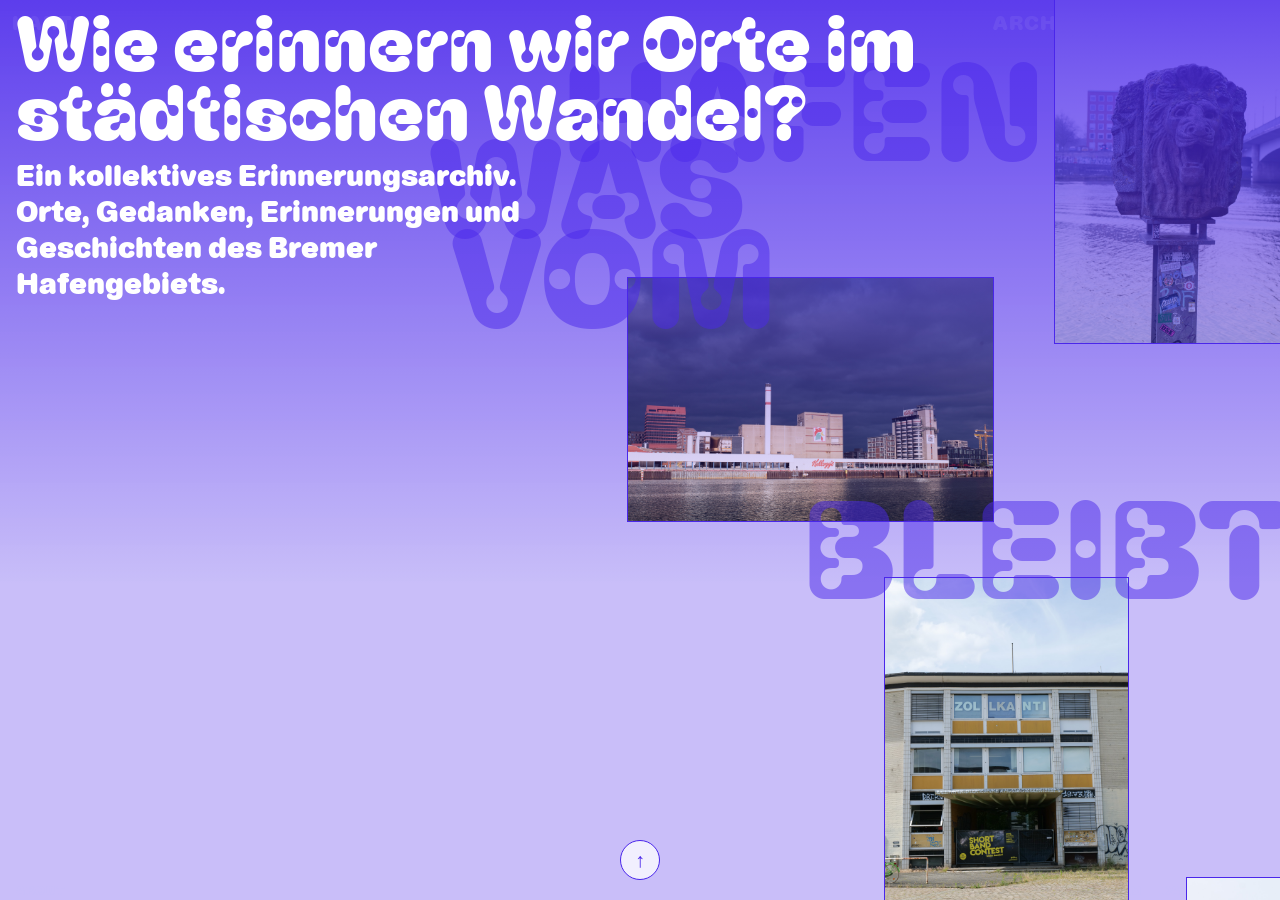
==== index.html @ 900c4ec3 "Update index.html" ====
<!DOCTYPE html>
<html lang="de">
<head>
  <meta charset="utf-8" />
  <meta name="viewport" content="width=device-width, initial-scale=1.0" />
  <meta name="theme-color" content="#4A27EA" />
  <title>Was vom Hafen bleibt Bremene</title>

  <link rel="stylesheet" href="https://unpkg.com/leaflet@1.9.4/dist/leaflet.css"/>
  <link rel="stylesheet" href="style.css?v=35">
  <style>
    body { background: #4A27EA; } /* blauer Hintergrund damit Header-Verlauf nicht grau wirkt */
    #map {
      position: fixed !important;
      top: 0 !important;
      left: 0 !important;
      right: 0 !important;
      bottom: 0 !important;
      height: 100vh !important;
      z-index: 1;
    }
  </style>
</head>
<body>

<header>
  <nav>
    <a href="#">Karte</a>
    <a href="archiv.html">Archiv</a>
    <a href="kaffeekranz.html">Kaffeekranz</a>
  </nav>
</header>

<!-- Buttons oben rechts -->
<div id="karten-buttons">
  <button id="zoom-in-btn" title="Reinzoomen"><svg class="btn-icon" width="20" height="20" viewBox="0 0 20 20" fill="none" stroke="currentColor" xmlns="http://www.w3.org/2000/svg"><line x1="10" y1="4" x2="10" y2="16"/><line x1="4" y1="10" x2="16" y2="10"/></svg></button>
  <button id="zoom-out-btn" title="Rauszoomen"><svg class="btn-icon" width="20" height="20" viewBox="0 0 20 20" fill="none" stroke="currentColor" xmlns="http://www.w3.org/2000/svg"><line x1="4" y1="10" x2="16" y2="10"/></svg></button>
  <button id="fahrrad-btn" title="Fahrradroute ein/ausblenden">
    <svg width="26" height="18" viewBox="0 0 26 18" fill="none" xmlns="http://www.w3.org/2000/svg">
  <!-- Räder -->
  <circle cx="5" cy="13" r="4" stroke="currentColor" stroke-width="2"/>
  <circle cx="21" cy="13" r="4" stroke="currentColor" stroke-width="2"/>
  <!-- Rahmen (Hinterachse → Tretlager → Steuerrohr → Sattel → Tretlager) -->
  <path d="M5 13 L11.5 13 L16 6 L9 6 L11.5 13" stroke="currentColor" stroke-width="2" stroke-linejoin="round" stroke-linecap="round" fill="none"/>
  <!-- Sattelstrebe -->
  <line x1="9" y1="6" x2="5" y2="13" stroke="currentColor" stroke-width="2" stroke-linecap="round"/>
  <!-- Gabel -->
  <line x1="16" y1="6" x2="21" y2="13" stroke="currentColor" stroke-width="2" stroke-linecap="round"/>
  <!-- Sattel -->
  <line x1="7.3" y1="6" x2="10.3" y2="6" stroke="currentColor" stroke-width="2" stroke-linecap="round"/>
  <!-- Lenker -->
  <path d="M14.5 5.5 L17.5 5.5 L17 7" stroke="currentColor" stroke-width="2" stroke-linejoin="round" stroke-linecap="round" fill="none"/>
</svg>
  </button>
  <a id="route-download-btn" href="KOMOOT-LINK-HIER" target="_blank" title="Route herunterladen">
    <svg width="16" height="18" viewBox="0 0 16 18" fill="none" xmlns="http://www.w3.org/2000/svg">
      <line x1="8" y1="1" x2="8" y2="12" stroke="currentColor" stroke-width="1.2" stroke-linecap="square"/>
      <polyline points="4,8 8,13 12,8" stroke="currentColor" stroke-width="1.2" stroke-linejoin="square" fill="none"/>
      <line x1="1" y1="17" x2="15" y2="17" stroke="currentColor" stroke-width="1.2" stroke-linecap="square"/>
    </svg>
  </a>
</div>

<div id="map"></div>

<div id="info-panel">
  <div id="info-panel-inner">
    <div class="overlay-btn-group">
      <button id="info-close"><svg class="btn-icon" width="20" height="20" viewBox="0 0 20 20" fill="none" stroke="currentColor" xmlns="http://www.w3.org/2000/svg"><line x1="5" y1="5" x2="15" y2="15"/><line x1="15" y1="5" x2="5" y2="15"/></svg></button>
      <button id="info-foto-vollbild"><svg class="btn-icon" width="20" height="20" viewBox="0 0 20 20" fill="none" stroke="currentColor" xmlns="http://www.w3.org/2000/svg"><line x1="5" y1="15" x2="15" y2="5"/><polyline points="10,5 15,5 15,10"/><polyline points="10,15 5,15 5,10"/></svg></button>
      <button id="kommentar-foto-toggle" title="Kommentare ein/ausblenden">
        <svg width="16" height="15" viewBox="0 0 16 15" fill="none" xmlns="http://www.w3.org/2000/svg">
          <path d="M1 1h14v10H9l-3 3v-3H1V1Z" stroke="currentColor" stroke-width="1.2" stroke-linejoin="round"/>
        </svg>
      </button>
    </div>

    <!-- 1. FOTO -->
    <div id="info-foto-bereich">
      <div id="info-foto-wrapper">
        <img id="info-foto-img" src="" alt="" />
        <div id="info-foto-controls">
          <button id="info-foto-prev"><svg class="btn-icon" width="20" height="20" viewBox="0 0 20 20" fill="none" stroke="currentColor" xmlns="http://www.w3.org/2000/svg"><polyline points="12,4 7,10 12,16"/></svg></button>
          <button id="info-foto-next"><svg class="btn-icon" width="20" height="20" viewBox="0 0 20 20" fill="none" stroke="currentColor" xmlns="http://www.w3.org/2000/svg"><polyline points="8,4 13,10 8,16"/></svg></button>
        </div>
      </div>
      <div id="kommentar-notizzettel"></div>
    </div>

    <!-- ÜBERSCHRIFT sticky – klebt unter dem Header beim Runterscrollen -->
    <div id="info-name"></div>

    <!-- 2. KASTEN + TEXT -->
    <div id="info-scroll">
      <div id="info-kasten">
        <div id="info-kasten-links">
          <span id="info-koordinaten"></span>
          <span id="info-adresse"></span>
        </div>
        <div id="info-kasten-rechts">
          <span id="info-fakten"></span>
        </div>
      </div>
      <p id="info-beschreibung"></p>
      <p id="info-quellen"></p>
      <div id="info-scroll-spacer"></div>
    </div>

  </div>

  <!-- Untere Leisten: liegen ÜBER dem Scrollbereich, nicht darin -->
  <div id="info-leisten">

    <!-- Kommentar-Formular -->
    <div id="kommentar-formular">
      <textarea id="kommentar-text" placeholder="Platz für deine Gedanken und Geschichten…" maxlength="300"></textarea>
      <div id="kommentar-formular-footer">
        <input id="kommentar-name" type="text" placeholder="Name (optional)" maxlength="40" />
        <span id="kommentar-anzahl"></span>
        <button id="kommentar-senden">Senden</button>
      </div>
    </div>

    <!-- Kommentar-Trigger -->
    <div id="kommentar-trigger">Kommentar schreiben</div>

    <!-- Stations-Leiste -->
    <div id="stations-nav">
      <button id="info-prev" type="button" aria-label="Vorherige Station"><svg width="28" height="28" viewBox="0 0 20 20" fill="none" stroke="currentColor" xmlns="http://www.w3.org/2000/svg"><polyline points="12,4 7,10 12,16"/></svg></button>
      <button id="info-next" type="button" aria-label="Nächste Station"><svg width="28" height="28" viewBox="0 0 20 20" fill="none" stroke="currentColor" xmlns="http://www.w3.org/2000/svg"><polyline points="8,4 13,10 8,16"/></svg></button>
    </div>

  </div>
</div>

<div id="info-vollbild-overlay">
  <button id="info-vollbild-close"><svg class="btn-icon" width="20" height="20" viewBox="0 0 20 20" fill="none" stroke="currentColor" xmlns="http://www.w3.org/2000/svg"><line x1="5" y1="5" x2="15" y2="15"/><line x1="15" y1="5" x2="5" y2="15"/></svg></button>
  <button id="info-vollbild-prev"><svg class="btn-icon" width="20" height="20" viewBox="0 0 20 20" fill="none" stroke="currentColor" xmlns="http://www.w3.org/2000/svg"><polyline points="12,4 7,10 12,16"/></svg></button>
  <img id="info-vollbild-img" src="" alt="" />
  <button id="info-vollbild-next"><svg class="btn-icon" width="20" height="20" viewBox="0 0 20 20" fill="none" stroke="currentColor" xmlns="http://www.w3.org/2000/svg"><polyline points="8,4 13,10 8,16"/></svg></button>
</div>

<div id="map-themen-bar"></div>

<footer>
  <div class="footer-content">
    <a href="about.html" class="footer-link">About</a>
    <a href="impressum.html" class="footer-link">Impressum</a>
    <a href="datenschutz.html" class="footer-link">Datenschutz</a>
  </div>
</footer>

<script src="https://unpkg.com/leaflet@1.9.4/dist/leaflet.js"></script>
<script src="stations.js"></script>
<script src="texte.js"></script>
<script src="script.js"></script>
<!-- ── INTRO OVERLAY ── -->
<style>
  #intro {
    position: fixed;
    inset: 0;
    z-index: 5000;
    display: flex;
    flex-direction: column;
    align-items: center;
    justify-content: flex-end;
    transform: translateY(0);
    will-change: transform;
    background: transparent;
    pointer-events: all;
  }

  #intro.gone { display: none; }

  #intro-schleier {
    position: absolute;
    inset: 0;
    background: rgba(255,255,255,0.7);  /* weißer Schleier über den Fotos */
    z-index: 1;
  }

  #intro-hintergrund {
    position: absolute;
    inset: 0;
    z-index: 4;
    pointer-events: none;
    overflow: hidden;
  }

  .wort-block {
    position: absolute;
    font-family: 'ABC Camera Rounded Unlicensed Trial Black', Helvetica, Arial, sans-serif;
    font-size: clamp(80px, 13vw, 140px);  
    font-weight: normal;
    line-height: 0.9;
    color: rgba(74, 39, 234, 0.5);  /* halbtransparent wie Standby → tritt in den Hintergrund */
    white-space: nowrap;
    text-transform: uppercase;
  }

  #intro-river {
    position: absolute;
    inset: 0;
    overflow: hidden;
    z-index: 2;
  }

  .intro-container {
    position: absolute;
    border: 1px solid #4A27EA;
    background: #e8e8e8;
    overflow: hidden;
  }

  .intro-container img {
    width: 100%;
    height: 100%;
    object-fit: cover;
    display: block;
    opacity: 1;
  }

  #intro-pull-area {
    position: relative;
    z-index: 4;
    width: 100%;
    display: flex;
    flex-direction: column;
    align-items: center;
    padding: 12px 0 20px;   /* unterer Wert = Abstand Pfeil → Button darunter */
    cursor: grab;
    user-select: none;
    touch-action: none;
  }

  #intro-pull-area:active { cursor: grabbing; }

  #intro-pull-arrow {
    width: 40px;
    height: 40px;
    border: 1px solid #4A27EA;
    border-radius: 999px !important;
    background: rgba(255,255,255,0.75);
    display: flex;
    align-items: center;
    justify-content: center;
    font-size: 20px;
    color: #4A27EA;
    animation: intro-bounce 2s ease-in-out infinite;
  }

  @keyframes intro-bounce {
    0%, 100% { transform: translateY(0); }
    50%       { transform: translateY(-6px); }
  }

  #intro-gyro-btn {
    display: none;
    z-index: 5;
    margin: 0 0 calc(24px + env(safe-area-inset-bottom));  /* Abstand zum unteren Bildschirmrand */
    padding: 8px 18px;
    border: 1px solid #4A27EA;
    border-radius: 999px !important;   /* Pill wie die Themen-Chips, überschreibt globale border-radius:0 */
    background: rgba(255,255,255,0.75);  /* opaker statt blur – friert nie ein */
    color: #4A27EA;
    font-family: 'ABC Camera Rounded Plain Bold Trial', Helvetica, Arial, sans-serif;
    font-size: 18px;
    line-height: 1;
    text-transform: uppercase;
    white-space: nowrap;
    cursor: pointer;
    -webkit-tap-highlight-color: transparent;
  }

  #intro-gyro-btn:active {
    background: #4A27EA;
    color: white;
  }

  /* ── Intro-Beschreibungstext oben links ── */
  /* Frage: volle Bildschirmbreite */
  /* Gemeinsamer Container: Frage + Beschreibung übereinander,
     Beschreibung sitzt automatisch unter der Frage */
  #intro-text-block {
    position: absolute;
    top: 0;
    left: 0;
    right: 0;
    padding: 10px 16px 0;
    z-index: 6;
    pointer-events: none;
    display: flex;
    flex-direction: column;
    align-items: flex-start;
  }
  /* Frage: volle Breite */
  #intro-frage-wrap {
    width: 100%;
  }
  /* Beschreibung: schmal, direkt unter der Frage */
  #intro-text {
    width: clamp(200px, 65vw, 540px);
    padding-top: 6px;
  }


  /* Weißer Verlauf oben: sichert Lesbarkeit der Schrift */
  #intro-verlauf {
    position: absolute;
    top: 0;
    left: 0;
    right: 0;
    height: 100%;
    background: linear-gradient(to bottom,
      rgba(74,39,234,0.85) 0%,
      rgba(74,39,234,0.4) 35%,
      rgba(255,255,255,0) 65%,
      rgba(255,255,255,0) 100%);
    z-index: 5;              /* über Fotos (3) und Wörtern (4), unter Text (6) */
    pointer-events: none;
  }

  /* Frage: groß wie Interview-Intro */
  #intro-frage {
    font-family: 'ABC Camera Rounded Unlicensed Trial Black', Helvetica, Arial, sans-serif;
    font-size: clamp(35px, 6vw, 80px);
    line-height: 0.9;
    color: #fff;
    margin: 0 0 4px;
  }
  /* Beschreibung: kleine Camera Bold, direkt unter der Frage */
  #intro-beschreibung {
    font-family: 'ABC Camera Rounded Plain black Trial', Helvetica, Arial, sans-serif;
    font-size: clamp(17px, 4vw, 30px);
    line-height: 1.2;
    color: #fff;
    margin: 0;
  }
</style>

<div id="intro">
  <div id="intro-schleier"></div>
  <div id="intro-verlauf"></div>
  <div id="intro-hintergrund"></div>
  <div id="intro-river"></div>

  <!-- Blur-Ebene hinter dem Text – läuft nach außen auf 0 aus -->
  <div id="intro-blur"></div>

  <!-- Beschreibungstext – immer im Vordergrund, linksbündig -->
  <div id="intro-text-block">
    <div id="intro-frage-wrap">
      <p id="intro-frage">Wie erinnern wir Orte im städtischen Wandel?</p>
    </div>
    <div id="intro-text">
      <p id="intro-beschreibung">Ein kollektives Erinnerungs&shy;archiv. Orte, Gedanken, Erinnerungen und Geschichten des Bremer Hafengebiets.</p>
    </div>
  </div>

  <div id="intro-pull-area">
    <div id="intro-pull-arrow">↑</div>
  </div>
  <button id="intro-gyro-btn">Bewegung erlauben</button>
</div>

<script>
(function() {
  const intro     = document.getElementById('intro');
  const hgEl      = document.getElementById('intro-hintergrund');
  const riverEl   = document.getElementById('intro-river');
  const pullArea  = document.getElementById('intro-pull-area');
  const pullArrow = document.getElementById('intro-pull-arrow');
  const gyroBtn   = document.getElementById('intro-gyro-btn');

  const W = window.innerWidth;
  const H = window.innerHeight;

  // ── HINTERGRUND-TEXT ──
  const woerter = ['WAS', 'VOM', 'HAFEN', 'BLEIBT'];
  const slots = woerter.map(() => ({ x: Math.random() * W * 0.7, y: Math.random() * H * 0.7 + H * 0.05 }));
  slots.sort((a, b) => a.x - b.x);

  const wortData = [];
  slots.forEach((slot, i) => {
    const el = document.createElement('div');
    el.className = 'wort-block';
    el.textContent = woerter[i];
    el.style.zIndex = 4; // immer über den Fotos
    hgEl.appendChild(el);

    wortData.push({
      el,
      x: slot.x,
      y: slot.y,
      speed: 0.15 + Math.random() * 0.2,
      dAmp: 6 + Math.random() * 10,
      dFreq: 0.0005 + Math.random() * 0.0004,
      dOff: Math.random() * Math.PI * 2
    });
  });

  // ── FLOATING CONTAINERS ──
  const fotos = (typeof stations !== 'undefined')
    ? stations.filter(s => s.foto).map(s => s.foto) : [];
  const anzahl = Math.max(6, fotos.length);
  // Basis-"Fläche" = SIZE². Fensterabhängig, aber mit Min/Max in px (clamp),
  // damit die Fotos auf Handy und Laptop gleichermaßen stimmig wirken.
  const INTRO_PREF_VW = 27;   // bevorzugte Größe als Fensteranteil (vw)
  const INTRO_MIN_PX  = 150;  // niemals kleiner (schmale Handys)
  const INTRO_MAX_PX  = 300;  // niemals größer (breite Laptops)
  const SIZE = Math.max(INTRO_MIN_PX, Math.min(INTRO_MAX_PX, W * INTRO_PREF_VW / 100));
  const containerData = [];

  // Gleichmäßige Verteilung: Fotos lückenlos von unten nach oben.
  // Gesamtstrecke = anzahl × SIZE, verteilt über H + Puffer damit kein Leerraum entsteht.
  const STROM_H = anzahl * SIZE;   // Gesamthöhe des Fotostroms

  for (let i = 0; i < anzahl; i++) {
    const fotoSrc = fotos[i % Math.max(fotos.length, 1)];
    const startX  = W * 0.38 + Math.random() * (W * 0.55);  // Fotos nach rechts – Text links frei
    const startY  = (i / anzahl) * STROM_H;   // gleichmäßig verteilt, kein Zufallsversatz
    const speed   = 0.4;   // alle gleich schnell → kein Auseinanderdriften
    const dAmp    = 8 + Math.random() * 14;
    const dFreq   = 0.0008 + Math.random() * 0.0006;
    const dOff    = Math.random() * Math.PI * 2;

    const el = document.createElement('div');
    el.className = 'intro-container';
    el.style.zIndex = 3;
    el.style.left   = startX + 'px';
    el.style.top    = startY + 'px';
    el.style.width  = SIZE + 'px';
    el.style.height = SIZE + 'px';

    if (fotoSrc) {
      const img = document.createElement('img');
      img.src = fotoSrc;
      img.addEventListener('load', () => {
        const ratio = img.naturalHeight / img.naturalWidth;
        const sqrtR = Math.sqrt(ratio);
        const cw = Math.round(SIZE / sqrtR);
        const ch = Math.round(SIZE * sqrtR);
        el.style.width  = cw + 'px';
        el.style.height = ch + 'px';
        const d = containerData.find(c => c.el === el);
        if (d) { d.cw = cw; d.ch = ch; }
      });
      el.appendChild(img);
    }

    riverEl.appendChild(el);
    containerData.push({ el, x: startX, y: startY, speed, dAmp, dFreq, dOff, cw: SIZE, ch: SIZE });
  }

  // ── SENSOR ──
  let tiltZiel = 0;   // roher Zielwert (-1..1) von Maus oder Sensor
  let tiltX    = 0;   // geglätteter Wert, der die Bewegung steuert
  // Maus-Parallax nur auf echten Zeigegeräten – auf Touch-Geräten erzeugt
  // ein synthetisches mousemove beim Tippen sonst einen falschen Anfangsruck.
  if (!(('ontouchstart' in window) || navigator.maxTouchPoints > 0)) {
    document.addEventListener('mousemove', e => { tiltZiel = (e.clientX / W - 0.5) * 2; });
  }

  // Ausschlag der Neigung – skaliert mit der Bildschirmbreite, damit es auf
  // dem Handy spürbar ist. Container bewegen sich stärker als die Wörter (Parallax).
  const TILT_CONTAINER = Math.max(80, W * 0.28);
  const TILT_WORT      = Math.max(45, W * 0.15);

  let gyroAktiv = false;
  function aktiviereGyro() {
    if (gyroAktiv) return;
    gyroAktiv = true;

    let motionOk = false;

    // Hauptquelle: devicemotion feuert kontinuierlich (zuverlässig auf iOS).
    // accelerationIncludingGravity.x ≈ -9.8..9.8 → Neigung links/rechts.
    // Voller Ausschlag bei ~5 (entspricht ca. 30° Kippen).
    window.addEventListener('devicemotion', e => {
      const g = e.accelerationIncludingGravity;
      if (!g || g.x == null) return;
      motionOk = true;
      tiltZiel = Math.max(-1, Math.min(1, g.x / 5));    // Bewegung folgt der Kipprichtung
    });

    // Fallback: deviceorientation (gamma). Nur aktiv, solange devicemotion
    // noch keine Daten liefert.
    window.addEventListener('deviceorientation', e => {
      if (motionOk || e.gamma == null) return;
      tiltZiel = Math.max(-1, Math.min(1, -e.gamma / 25));
    });
  }

  // Feature-Detection statt UA-String: iPadOS 13+ meldet sich als "Macintosh",
  // maxTouchPoints fängt das ab.
  const isTouch = ('ontouchstart' in window) || navigator.maxTouchPoints > 0;
  const brauchtFreigabe = typeof DeviceOrientationEvent !== 'undefined'
    && typeof DeviceOrientationEvent.requestPermission === 'function';

  if (brauchtFreigabe || isTouch) {
    gyroBtn.style.display = 'block';
  } else {
    // Desktop: Maus steuert die Neigung bereits.
    aktiviereGyro();
  }

  let freigabeAngefragt = false;
  function gyroFreigeben(ev) {
    if (ev) ev.stopPropagation();          // verhindert, dass der Tap das Intro wegzieht
    if (freigabeAngefragt) return;
    freigabeAngefragt = true;
    if (brauchtFreigabe) {
      DeviceOrientationEvent.requestPermission()
        .then(s => { if (s === 'granted') aktiviereGyro(); })
        .catch(() => {});
    } else {
      aktiviereGyro();
    }
    gyroBtn.style.display = 'none';
  }
  gyroBtn.addEventListener('touchstart', ev => ev.stopPropagation(), { passive: true });
  gyroBtn.addEventListener('click', gyroFreigeben);

  // ── ANIMATION ──
  let introGone = false;
  let lastTime  = null;

  function animate(ts) {
    if (!lastTime) lastTime = ts;
    const dt = Math.min(ts - lastTime, 50);
    lastTime = ts;

    // Sensorwert weich nachziehen → flüssige, nicht zappelige Bewegung
    tiltX += (tiltZiel - tiltX) * 0.10;

    containerData.forEach(c => {
      c.y -= c.speed * (dt / 16);
      if (c.y + c.ch < -20) { c.y = H + c.ch; c.x = W * 0.38 + Math.random() * (W * 0.55); } // direkt unten wieder einreihen
      const wave   = Math.sin(ts * c.dFreq + c.dOff) * c.dAmp;
      const sensor = tiltX * TILT_CONTAINER;
      c.el.style.left = (c.x + wave + sensor) + 'px';
      c.el.style.top  = c.y + 'px';
    });

    wortData.forEach(w => {
      w.y -= w.speed * (dt / 16);
      if (w.y < -120) { w.y = H + Math.random() * 60; w.x = Math.random() * W * 0.7; }
      const wave   = Math.sin(ts * w.dFreq + w.dOff) * w.dAmp;
      const sensor = tiltX * TILT_WORT;
      w.el.style.left = (w.x + wave + sensor) + 'px';
      w.el.style.top  = w.y + 'px';
    });

    if (!introGone) requestAnimationFrame(animate);
  }
  requestAnimationFrame(animate);

  // ── PULL ──
  let dragging = false, startY_ = 0, currentDy = 0;
  const THRESHOLD = 80;

  function getY(e) { return e.touches ? e.touches[0].clientY : e.clientY; }

  function onStart(e) {
    if (introGone) return;
    dragging = true; startY_ = getY(e);
    intro.style.transition = 'none';
    pullArrow.style.animation = 'none';
  }

  function onMove(e) {
    if (!dragging) return;
    currentDy = Math.max(0, startY_ - getY(e));
    intro.style.transform = `translateY(-${Math.min(currentDy, H) * 0.6}px)`;
  }

  function onEnd() {
    if (!dragging) return;
    dragging = false;
    if (currentDy > THRESHOLD) { dismiss(); }
    else {
      intro.style.transition = 'transform 0.4s cubic-bezier(0.34,1.56,0.64,1)';
      intro.style.transform = 'translateY(0)';
      pullArrow.style.animation = 'intro-bounce 2s ease-in-out infinite';
    }
    currentDy = 0;
  }

  function dismiss() {
    introGone = true;
    intro.style.transition = 'transform 0.7s cubic-bezier(0.77,0,0.18,1)';
    intro.style.transform = 'translateY(-100%)';
    gyroBtn.style.display = 'none';
    setTimeout(() => intro.classList.add('gone'), 750);
  }

  pullArea.addEventListener('mousedown', onStart);
  document.addEventListener('mousemove', onMove);
  document.addEventListener('mouseup', onEnd);
  intro.addEventListener('touchstart', onStart, { passive: true });
  document.addEventListener('touchmove', onMove, { passive: true });
  document.addEventListener('touchend', onEnd);
  pullArrow.addEventListener('click', dismiss);
  intro.addEventListener('click', () => { if (!dragging) dismiss(); });
})();
</script>
</body>
</html>
---- style.css ----
* {
  border-radius: 0 !important;
  box-sizing: border-box;
  margin: 0;
  padding: 0;
}



/* Überschriften-Schrift. Lege deine Trial-Datei unter fonts/ ab und passe
   Dateiname + format() unten an (z. B. .woff2, .otf -> 'opentype', .ttf -> 'truetype'). */
@font-face {
  font-family: 'ABC Camera Rounded Unlicensed Trial Black';
  src: url('fonts/ABCCameraRounded-Black-Trial.woff') format('woff');
  font-weight: normal;
  font-style: normal;
  font-display: swap;
}

/* Header + Footer – Plain Black. */
@font-face {
  font-family: 'ABC Camera Rounded Plain Black Trial';
  src: url('fonts/ABCCameraRoundedPlain-Black-Trial.woff') format('woff');
  font-weight: normal;
  font-style: normal;
  font-display: swap;
}

/* Kategorie-Buttons – Plain Bold. */
@font-face {
  font-family: 'ABC Camera Rounded Plain Bold Trial';
  src: url('fonts/ABCCameraRoundedPlain-Bold-Trial.woff') format('woff');
  font-weight: normal;
  font-style: normal;
  font-display: swap;
}



@font-face {
  font-family: 'Young Serif';
  src: url('fonts/YoungSerif-Regular.ttf') format('truetype');
  font-weight: normal;
  font-style: normal;
  font-display: swap;
}

@font-face {
  font-family: 'Libre Baskerville';
  src: url('fonts/LibreBaskerville-Regular.ttf') format('truetype');
  font-weight: 400;
  font-style: normal;
  font-display: swap;
}
@font-face {
  font-family: 'Libre Baskerville';
  src: url('fonts/LibreBaskerville-Bold.ttf') format('truetype');
  font-weight: 700;
  font-style: normal;
  font-display: swap;
}

/* === Icon-System: eine Variable steuert die Strichstärke ALLER Icons === */
:root { --icon-stroke: 2; }

.btn-icon {
  display: block;
  width: 20px;
  height: 20px;
  fill: none;
  stroke: currentColor;
  stroke-width: var(--icon-stroke);
  stroke-linecap: round;
  stroke-linejoin: round;
}

/* Typografie-System
   Romense 72pt = 96px  → Header
   Romense 50pt = 67px  → Footer, Buttons
   Heming  62pt = 83px  → Überschriften
   Heming  52pt = 69px  → Fließtext
   Heming  52pt bold    → Markierungen
   Heming  32pt = 43px  → Fußnoten / Fakten
*/

body {
  margin: 0;
  font-family: 'ABC Gramercy', Helvetica, Arial, sans-serif;
  font-size: 16px; /* Heming 52pt → 16px */
}



/* HEADER */
header {
  position: fixed;
  top: 0;
  width: 100%;
  background: linear-gradient(to bottom,
    rgba(74,39,234,1) 0%,
    rgba(74,39,234,0.7) 60%,
    rgba(74,39,234,0) 100%);
  z-index: 2500;
  font-family: 'ABC Camera Rounded Plain Black Trial', Helvetica, Arial, sans-serif;
  font-size: clamp(18px, 5vw, 25px);   /* skaliert mit dem Bildschirm */
}

nav {
  display: flex;
  align-items: center;
  padding: 12px clamp(8px, 3vw, 12px) 20px; /* unten mehr Platz für den Verlauf */
  width: 100%;
  box-sizing: border-box;
}

nav a {
  text-decoration: none;
  color: #fff;
  font-family: 'ABC Camera Rounded Plain Black Trial', Helvetica, Arial, sans-serif;
  font-size: clamp(18px, 5vw, 21px);  /* statt fix 21px */
  text-transform: uppercase;
  letter-spacing: 0.05em;
  line-height: 1;
  white-space: nowrap;
}

nav a:first-child {
  margin-right: auto;
}

nav a:not(:first-child) {
  margin-left: clamp(8px, 3vw, 24px);   /* statt fix 24px */
}
/* MAP */
#map {
  position: absolute;
  top: 0;
  left: 0;
  right: 0;
  bottom: 0;
  height: calc(100vh - 40px - 48px);
  -webkit-user-select: none;
  user-select: none;
}



/* SIDEBAR / INFOFENSTER */
#sidebar,
#archiv-sidebar {
  position: fixed;
  left: 0;
  right: 0;
  height: 48px;
  background: rgba(255, 255, 255, 0.18);
  backdrop-filter: blur(12px);
  -webkit-backdrop-filter: blur(12px);
  border: 1px solid rgba(0, 0, 0, 0.22);
  box-shadow: 0 4px 18px rgba(0, 0, 0, 0.08);
  overflow: hidden;
  z-index: 999;
}

#sidebar {
  bottom: 96px;
}

#archiv-sidebar {
  bottom: 96px;
}

/* HANDLE */
#resize-handle,
#archiv-handle {
  display: flex;
  align-items: center;
  justify-content: space-between;
  padding: 0 16px;
  height: 48px;
  cursor: ns-resize;
  user-select: none;
  touch-action: none;
  border-bottom: 1px solid rgba(0, 0, 0, 0.18);
  background: transparent;
}

#resize-handle span,
#archiv-handle span {
  font-weight: 600;
  font-size: 14px;
  background: transparent;
  color: #4A27EA;
  padding: 0;
  border: none;
}

#toggle-icon,
#archiv-toggle {
  font-size: 18px;
  line-height: 1;
  background: transparent;
  color: #4A27EA;
  padding: 0;
  border: none;
}

/* SIDEBAR INHALT */
#sidebar-inner,
#archiv-sidebar-inner {
  padding: 15px 20px;
  overflow-y: auto;
  height: calc(100% - 48px);
  background: transparent;
}

/* CARDS */
.card {
  padding: 12px;
  margin-bottom: 10px;
  border: 1px solid rgba(0, 0, 0, 0.22);
  background: rgba(255, 255, 255, 0.12);
  backdrop-filter: blur(8px);
  -webkit-backdrop-filter: blur(8px);
}

.card h3 {
  margin: 0 0 8px 0;
  display: block;
  color: #4A27EA;
}

.card p {
  margin: 6px 0 0 0;
  display: block;
  color: #4A27EA;
}

.close {
  float: right;
  cursor: pointer;
  color: #4A27EA;
  padding: 0;
  border: none;
  background: transparent;
}

/* FOOTER */
footer {
  position: fixed;
  bottom: 0;
  width: 100%;
  height: 20px;
  background: transparent;
  display: flex;
  align-items: center;
  padding: 0 16px;
  z-index: 1001;
}

.footer-content {
  display: flex;
  align-items: center;
  width: 100%;
}

.footer-link {
  color: #4A27EA;
  text-decoration: none;
  font-family: 'ABC Camera Rounded Plain Black Trial', Helvetica, Arial, sans-serif;
  font-size: 13px;
  text-transform: uppercase;
  letter-spacing: 0.05em;
  white-space: nowrap;
}

.footer-link:first-child {
  margin-right: auto;
}

.footer-link:not(:first-child) {
  margin-left: 20px;
}

.footer-link:hover { text-decoration: underline; }

/* THEMENLEISTEN */
#themen-bar,
#map-themen-bar {
  position: fixed;
  left: 0;
  right: 0;
  bottom: 10px;
  min-height: 56px;
  background: transparent;
  border-top: none;
  border-bottom: none;
  padding: 8px 12px;
  z-index: 1000;
  display: flex;
  flex-wrap: nowrap;          /* Chips bleiben in einer Reihe und laufen über */
  gap: 8px;
  overflow-x: auto;
  overflow-y: hidden;
  align-items: center;
  -webkit-overflow-scrolling: touch;
  touch-action: pan-x;        /* Wischen wird als horizontales Scrollen erkannt (Handy) */
  overscroll-behavior-x: contain;
}

#themen-bar::-webkit-scrollbar,
#map-themen-bar::-webkit-scrollbar {
  height: 5px;
}

.themen-chip {
  flex: 0 0 auto;
  padding: 6px 14px;
  border: 1px solid #4A27EA;
  border-radius: 999px !important;
  background: #4b27ea34;
  color: #4A27EA;
  font-family: 'ABC Camera Rounded Plain Bold Trial', Helvetica, Arial, sans-serif;
  font-size: clamp(18px, 5vw, 21px);  /* gleich wie Header-Nav, skaliert mit dem Bildschirm */
  line-height: 1;
  cursor: pointer;
 -webkit-backdrop-filter: blur(5px);
  white-space: nowrap;
  text-transform: uppercase;
  touch-action: pan-x; /* Wischen auf einem Chip scrollt die Leiste, statt die Seite vertikal */
}


.themen-chip.active {
  background: #4A27EA;
  color: white;
}

/* Chips wackeln beim Hover + wenn ausgewählt – wie die Überschrift */
.themen-chip:hover,
.themen-chip.active {
  animation: drift-bottom 6s ease-in-out infinite;
}

/* versetzter Takt, damit nicht alle synchron wackeln */
.themen-chip:nth-child(4n)   { animation-delay: -0.5s; }
.themen-chip:nth-child(4n+1) { animation-delay: -2.3s; }
.themen-chip:nth-child(4n+2) { animation-delay: -3.7s; }
.themen-chip:nth-child(4n+3) { animation-delay: -5.1s; }
/* Leaflet kantig */
.leaflet-popup-content-wrapper,
.leaflet-popup-tip {
  border-radius: 0 !important;
}

/* Routing-Anweisungen ausblenden */
.leaflet-routing-container {
  display: none !important;
}

/* Keine Outline/Shadow bei Markern */
.leaflet-marker-icon,
.leaflet-marker-shadow {
  border: none !important;
  outline: none !important;
  box-shadow: none !important;
  background: none !important;
}

/* FOTO-PIN-MARKER (Linie zur Koordinate, Foto frei versetzt) */
/* Das große Marker-Feld selbst fängt KEINE Klicks ab – nur Foto & Linie sind
   klickbar. Sonst würde das (riesige) Begrenzungsfeld die ganze Karte überdecken. */
.foto-pin-marker {
  pointer-events: none !important;
}

/* FOTOS-Toggle: Fotos + Linien ausblenden, nur Punkte bleiben */
.marker-nur-punkte .foto-pin-img,
.marker-nur-punkte .foto-pin-fallback,
.marker-nur-punkte .foto-pin-linie {
  opacity: 0 !important;
  transition: opacity 0.3s ease;
  pointer-events: none !important;
}
.marker-nur-punkte .foto-pin-punkt {
  pointer-events: auto !important;
  cursor: pointer;
  z-index: 9999 !important;
}
.marker-nur-punkte .foto-pin-marker,
.marker-nur-punkte .foto-pin-wrapper {
  pointer-events: none !important;
}

.foto-pin-wrapper {
  position: relative;
  pointer-events: none; /* leerer Bereich klickt zur Karte durch */
  transform-origin: 50% 100%;      /* skaliert um den Koordinatenpunkt (unten-mittig) */
  transition: transform 0.25s ease; /* weiches Mitwachsen statt Sprung */
  will-change: transform;
}

.foto-pin-img {
  position: absolute;
  top: 0;
  object-fit: cover;
  display: block;
  border: 2px solid #4A27EA;
  pointer-events: auto;
  cursor: pointer;
  transition: opacity 0.3s ease;
}

.foto-pin-fallback {
  position: absolute;
  top: 0;
  background: #ccc;
  border: 2px solid #4A27EA;
  display: flex;
  align-items: center;
  justify-content: center;
  pointer-events: auto;
  cursor: pointer;
  transition: opacity 0.3s ease;
}

.foto-pin-fallback span {
  font-size: 8px;
  text-align: center;
  padding: 4px;
  color: #555;
}

.foto-pin-linie {
  position: absolute;
  background: #4A27EA;
  pointer-events: auto;
  transform-origin: bottom center;
  transition: opacity 0.3s ease;
}

.foto-pin-punkt {
  position: absolute;
  border-radius: 50% !important; /* überschreibt die globale border-radius:0-Regel → echter runder Punkt */
  background: #4A27EA;
  pointer-events: none;
  transform: translate(-50%, -50%); /* Punkt sitzt mittig auf der Koordinate */
}

/* FOTO-MARKER */
.foto-marker {
  position: relative;
  cursor: pointer;
}

.foto-marker-thumb {
  overflow: hidden;
  background: #eee;
  border: 1px solid #4A27EA;
}

.foto-marker-thumb img {
  width: 100%;
  height: 100%;
  object-fit: cover;
  display: block;
}

.foto-marker-expanded {
  position: absolute;
  bottom: calc(100% + 6px);
  left: 50%;
  transform: translateX(-50%) scaleY(0);
  transform-origin: bottom center;
  background: white;
  overflow: visible;
  opacity: 0;
  transition: transform 0.25s ease, opacity 0.2s ease;
  pointer-events: none;
  z-index: 500;
  border: 1px solid #4A27EA;
}

.foto-marker:hover .foto-marker-expanded {
  transform: translateX(-50%) scaleY(1);
  opacity: 1;
}

.foto-marker-expanded img {
  display: block;
}

.foto-marker-label {
  padding: 5px 8px;
  font-size: 11px;
  font-family: 'Heming', Helvetica, Arial, sans-serif;
  line-height: 1.3;
  background: white;
  color: #4A27EA;
  border-top: 1px solid #4A27EA;
}

.foto-marker-current .foto-marker-thumb,
.foto-marker-current .foto-placeholder {
  outline: 3px solid #4A27EA;
  outline-offset: 3px;
}

/* Benutzerposition */
.user-location-marker {
  width: 18px;
  height: 18px;
  background: white;
  border: 3px solid #4A27EA;
  border-radius: 50% !important;
  box-shadow: 0 0 0 6px rgba(255, 255, 255, 0.25);
}

/* Platzhalter */
.foto-placeholder {
  width: 44px;
  height: 44px;
  background: #e0e0e0;
  display: flex;
  align-items: center;
  justify-content: center;
  padding: 3px;
  border: 1px solid #4A27EA;
}

.foto-placeholder span {
  font-size: 7px;
  text-align: center;
  line-height: 1.2;
  color: #333;
  font-family: 'Heming', Helvetica, Arial, sans-serif;
  overflow: hidden;
}

.foto-placeholder.large {
  width: 200px;
  height: 130px;
  background: #e8e8e8;
}

.foto-placeholder.large span {
  font-size: 12px;
  padding: 8px;
}

.card-foto-placeholder {
  width: 100%;
  height: 140px;
  background: #f0f0f0;
  display: flex;
  align-items: center;
  justify-content: center;
  margin: 8px 0;
  border: 1px solid #4A27EA;
}

.card-foto-placeholder span {
  font-size: 13px;
  color: #555;
  font-family: 'Heming', Helvetica, Arial, sans-serif;
}

.card-foto {
  max-height: 35vh;
  width: auto;
  max-width: 100%;
  display: block;
  margin: 8px 0;
  object-fit: contain;
  border: 1px solid #4A27EA;
}

/* ARCHIV */
html, body {
  overflow-x: hidden;
  max-width: 100%;
}

#archiv-grid {
  margin-top: 40px;
  margin-bottom: 96px;
  padding: 8px;
  column-count: 4;
  column-gap: 6px;
  width: 100%;
  max-width: 100%;
  box-sizing: border-box;
}

.kachel {
  break-inside: avoid;
  margin-bottom: 6px;
  cursor: pointer;
  position: relative;
  max-width: 100%;
  animation: drift 6s ease-in-out infinite;
  transform-origin: center top;
  container-type: inline-size; /* Basis für cqw – Schrift skaliert mit Kachelbreite */
}

.kachel:nth-child(3n)   { animation-delay: -2s; animation-duration: 7s; }
.kachel:nth-child(3n+1) { animation-delay: -4s; animation-duration: 5s; }
.kachel:nth-child(3n+2) { animation-delay: -1s; animation-duration: 8s; }

@keyframes drift {
  0%   { transform: rotate(-0.4deg); }
  50%  { transform: rotate(0.4deg); }
  100% { transform: rotate(-0.4deg); }
}

/* wie drift, behält aber den translateY-Versatz, damit die Überschrift am Fotorand sitzt */
@keyframes drift-bottom {
  0%   { transform: rotate(-1deg) translateX(-3px); }
  50%  { transform: rotate(1deg)  translateX(3px); }
  100% { transform: rotate(-1deg) translateX(-3px); }
}
@keyframes drift-bottom-mobile {
  0%   { transform: rotate(-2deg) translateX(-6px); }
  50%  { transform: rotate(2deg)  translateX(6px); }
  100% { transform: rotate(-2deg) translateX(-6px); }
}

.kachel img {
  width: 100%;
  max-width: 100%;
  height: auto;
  display: block;
  border: 1px solid #4A27EA;
}

.kachel-placeholder {
  width: 100%;
  aspect-ratio: 3/4;
  background: transparent;
  display: flex;
  align-items: center;
  justify-content: center;
  border: 1px solid #4A27EA;
}

.kachel-placeholder span {
  font-size: 13px;
  color: #555;
  text-align: center;
  padding: 10px;
}

.kachel-label {
  display: flex;
  align-items: center;
  justify-content: center;
  width: 100%;
  box-sizing: border-box;
  background: #fff;                    /* weiß gefüllt */
  border: 1px solid #4A27EA;
  border-top: none;                    /* keine doppelte Linie – Foto-Unterkante reicht */
  margin-top: 0;                       /* direkt unter dem Foto */
  padding: 6px 8px;
}
.kachel-label-text {
  text-align: center;
  font-family: 'ABC Camera Rounded Unlicensed Trial Black', Helvetica, Arial, sans-serif; /* wie Header im Info-Overlay */
  font-size: clamp(12px, 9cqw, 56px); /* skaliert mit der Kachelbreite */
  line-height: 1.05;
  color: #4A27EA;
}

/* Zoom-Buttons – gleicher Look & Ort wie die Karten-Buttons */
#archiv-zoom-controls {
  position: fixed;
  top: 52px;
  right: 8px;
  z-index: 2500;
  display: flex;
  flex-direction: column;
  border: 1px solid #4A27EA;
  border-radius: 999px !important;
  overflow: hidden;
  background: #4b27ea34;
  backdrop-filter: blur(5px);
}

#archiv-zoom-controls button {
  display: flex;
  align-items: center;
  justify-content: center;
  width: 40px;
  height: 40px;
  background: transparent;
  border: none;
  border-bottom: 1px solid #4A27EA;
  color: #4A27EA;
  font-family: 'ABC Camera Rounded Plain Bold Trial', Helvetica, Arial, sans-serif;
  font-size: 20px;
  line-height: 1;
  cursor: pointer;
  padding: 0;
}

#archiv-zoom-controls button:last-child {
  border-bottom: none;
}

#archiv-zoom-controls button:hover {
  background: #4b27ea22;
}

/* Zoom-Buttons ausblenden, wenn das Info-Overlay offen ist */
body:has(#info-panel.open) #archiv-zoom-controls {
  display: none !important;
}

/* RUNDE ROSTROTE MARKERPUNKTE */
.punkt-marker {
  width: 18px;
  height: 18px;
  background: #4A27EA;
  border: 1px solid #4A27EA;
  border-radius: 50% !important;
  cursor: pointer;
  transition: transform 0.15s ease;
}

.punkt-marker:hover {
  transform: scale(1.35);
}

.container-marker {
  width: var(--marker-size, 45px);
  height: var(--marker-size, 60px);
  cursor: pointer;
  transition: width 0.2s ease, height 0.2s ease, transform 0.15s ease;
  min-width: 50px;   
  min-height: 50px;
}

.container-marker svg {
  width: 100%;
  height: 100%;
  display: block;
}

.container-marker:hover {
  transform: scale(1.25);
}
@media (max-width: 700px) {
  #map {
    height: calc(100vh - 40px - 56px - 40px - 48px);
  }

  #nav-menu {
    top: 68px;
    right: 8px;
    width: 190px;
  }

  #nav-menu-toggle {
    font-size: 12px;
    padding: 8px 10px;
  }

  #nav-menu-inner button {
    font-size: 12px;
    padding: 8px 10px;
  }

  #nav-status {
    font-size: 12px;
  }

  #sidebar,
  #archiv-sidebar {
    bottom: 108px;
  }

  #themen-bar,
  #map-themen-bar {
    padding: 8px 10px;
  }

  .themen-chip {
    font-size: 21px; /* gleiche Größe wie der Header (nav a) */
    padding: 8px 12px;
  }

  #archiv-grid {
    margin-bottom: 108px;
    padding: 6px;
    column-count: 2;
  }

  .foto-marker-simple img {
    display: block;
    cursor: pointer;
  }
}

/* ============================================================
   INFO-PANEL
   ============================================================ */

#info-panel {
  position: fixed;
  top: 0;
  left: 0;
  right: 0;
  bottom: 0;
  z-index: 2000;
  pointer-events: none;
  opacity: 0;
  transition: opacity 0.3s ease;
}

#info-panel.open {
  pointer-events: all;
  opacity: 1;
}

#info-panel-inner {
  position: absolute;
  top: 45px;
  left: 0;
  right: 0;
  bottom: 0;
  background: white;
  overflow-y: auto;
  overflow-x: hidden;
  transform: translateY(100%);
  transition: transform 0.35s ease;
  padding-bottom: 72px; /* Grundabstand: nur für die Stations-Leiste */
}

/* Mehr Platz, wenn das Kommentarformular offen ist – sonst verdeckt es den Text
   und der letzte Abschnitt ließe sich nicht hochscrollen. */
#info-panel:has(#kommentar-formular.sichtbar) #info-panel-inner {
  padding-bottom: 200px;
}

#info-panel.open #info-panel-inner {
  transform: translateY(0);
}

/* Schließen- und Vollbild-Button: sticky oben rechts */
/* Overlay-Button-Gruppe (✕, ⤢, 💬) – gleicher Stil wie Karten-Buttons */
.overlay-btn-group {
  position: sticky;
  top: 0;
  float: right;
  z-index: 10;
  display: flex;
  flex-direction: column;
  border: 1px solid #4A27EA;
  border-radius: 999px !important;
  overflow: hidden;
  background: #4b27ea34;
  backdrop-filter: blur(5px);
  margin-bottom: -120px; /* überlappt Foto-Bereich nicht im Flow */
margin-top: 5px;
margin-right: 5px;
}

.overlay-btn-group button {
  display: flex;
  align-items: center;
  justify-content: center;
  width: 38px;
  height: 38px;
  background: transparent;
  border: none;
  border-bottom: 1px solid #4A27EA;
  color: #4A27EA;
  font-family: 'Heming', Helvetica, Arial, sans-serif;
  font-size: 18px;
  cursor: pointer;
  padding: 0;
-webkit-backdrop-filter: blur(5px);
}

.overlay-btn-group button:last-child {
  border-bottom: none;
}

.overlay-btn-group button:hover {
  background: #4b27ea22;
}

.overlay-btn-group button.aktiv {
  background: #4A27EA;
  color: white;
}

.overlay-btn-group button.aktiv svg path {
  stroke: white;
}

/* Fixer oberer Bereich: Foto + Kasten */
#info-fixed-header {
  position: sticky;
  top: 0;
  background: white;
  z-index: 5;
}

/* Kasten */
#info-kasten {
  display: grid;
  grid-template-columns: 1fr 1fr;
  border: 1px solid #4A27EA;
  margin: 20px 0 0;
  color: #4b27ea;
  background: rgba(74, 39, 234, 0.15);
  font-family: 'ABC Camera Rounded Plain Bold Trial', Helvetica, Arial, sans-serif;
  font-size: 14px;
}

#info-kasten-links {
  display: flex;
  flex-direction: column;
  gap: 8px;
  padding: 8px 12px;
  border-right: 1px solid #4A27EA;
  color: #4A27EA;
  
}

#info-kasten-rechts {
  display: flex;
  flex-direction: column;
  gap: 8px;
  padding: 8px 12px;
}

/* Wrapper: Überschrift + Stations-Pfeile (übernimmt das sticky/Overlap der Überschrift) */
#info-name {
  position: sticky;
  top: 12px;
  z-index: 20;
  background: transparent;
  margin-top: -45px;   /* feste Foto-Überlappung */
  margin-bottom: -45px; /* fester Gap-Ausgleich */
  padding: 0 max(12px, calc(50% - 31ch));
  font-size: 16px;
  font-family: 'HAL Timezone', Helvetica, Arial, sans-serif;
  color: #4A27EA;
  text-transform: uppercase;
  text-align: center;
  pointer-events: none;
  overflow: hidden;
  animation: drift-bottom 6s ease-in-out infinite;
}

/* Container: hält Stations- und Kommentarleiste unten am Bildschirmrand.
   Liegt jetzt in #info-panel (NICHT im #info-panel-inner), damit es das
   Scrollen nicht blockiert. position: absolute relativ zum #info-panel. */
#info-leisten {
  position: absolute;
  left: 5px;                 /* gleicher Abstand wie der Button oben (.overlay-btn-group: 5px) */
  right: 5px;
  bottom: 5px;
  z-index: 30;
  display: flex;
  flex-direction: column;
  gap: 0;
  pointer-events: none;      /* freier Bereich blockiert nichts dahinter */
}
#info-leisten > * { pointer-events: none; }                   /* geschlossen: fängt KEINE Berührungen ab (sonst blockiert es die Kategorieleiste darunter) */
#info-panel.open #info-leisten > * { pointer-events: auto; }  /* nur im offenen Panel bedienbar */

/* Stations-Leiste – jetzt im Pill-Look der anderen Buttons */
#stations-nav {
  height: 40px;
  margin-top: 5px;
  display: flex;
  align-items: center;
  justify-content: space-between;
  padding: 0 6px;
  border: 1px solid #4A27EA;
  border-radius: 999px !important;    /* nötig wegen * { border-radius:0 !important } */
  background: #4b27ea34;              /* gleicher transparenter Blauton wie die Icon-Buttons */
  backdrop-filter: blur(5px);
  -webkit-backdrop-filter: blur(5px);
}
#stations-nav button {
  background: none;
  border: none;
  padding: 4px 12px;
  cursor: pointer;
  color: #4A27EA;                     /* blaue Pfeile statt weiß */
  display: flex;
  align-items: center;
}

/* Kommentar-Trigger – schmaler Balken über dem Pfeil-Button */
#kommentar-trigger {
  height: 36px;
  display: flex;
  align-items: center;
  justify-content: center;
  padding: 0 16px;
  border: 1px solid #4A27EA;
  border-radius: 999px !important;
  background: #4b27ea34;
  backdrop-filter: blur(5px);
  -webkit-backdrop-filter: blur(5px);
  cursor: pointer;
  font-family: 'ABC Camera Rounded Plain Bold Trial', Helvetica, Arial, sans-serif;
  font-size: 13px;
  text-transform: uppercase;
  letter-spacing: 0.05em;
  color: #4A27EA;
  white-space: nowrap;
  user-select: none;
  -webkit-tap-highlight-color: transparent;
  transition: border-radius 0.35s ease, background 0.2s ease, color 0.2s ease;
}
#kommentar-trigger:hover {
  background: #4A27EA;
  color: #fff;
  border-color: #4A27EA;
}
/* Wenn bereits geöffnet (aktiv): Hover zeigt wieder die Ausgangsfarbe */
#kommentar-trigger.aktiv:hover {
  background: #4b27ea34;
  color: #4A27EA;
  border-color: #4A27EA;
}
/* Wenn Formular offen: Trigger oben gerade → verschmilzt mit Formular darüber */
#kommentar-trigger.aktiv {
  background: #4A27EA;
  color: #fff;
  border-color: #4A27EA;
  border-top-left-radius: 0 !important;
  border-top-right-radius: 0 !important;
  border-bottom-left-radius: 20px !important;
  border-bottom-right-radius: 20px !important;
  border-top: none;
}
#stations-nav svg path,
#stations-nav svg polyline {
  stroke: #4A27EA;                    /* Icons blau */
  stroke-width: var(--icon-stroke);
}

.name-inner {
  font-family: 'ABC Camera Rounded Unlicensed Trial Black', Helvetica, Arial, sans-serif;
  font-size: clamp(70px, 7vw, 80px); /* ⬅ DESKTOP-Überschriftgröße hier ändern */
  font-weight: normal;
  line-height: 0.9;
  display: block;
  word-break: break-word;
  overflow-wrap: break-word;
}

#info-koordinaten {
  font-size: 12px;
  line-height: 1.3;
  color: #4A27EA;
}

/* 2. Adresse im Infokasten, unter den Koordinaten */
#info-adresse {
  font-size: 12px;
  line-height: 1.3;
  color: #4A27EA;
}
#info-adresse:empty { display: none; }

#info-fakten {
  font-size: 12px;
  line-height: 1.4;
}
#info-fakten:empty { display: none; }
.fakten-trennlinie {
  border: none;
  border-top: 1px solid #4A27EA;
  margin: 8px -12px; /* gleicher Abstand wie der Innenrand → Text überall gleich weit von Linie/Rand */
}

#info-scroll {
  padding: 20px max(12px, calc(50% - 31ch)) 24px;
  overflow: hidden;
  font-size: 16px;
  font-family: 'Young Serif', Georgia, 'Times New Roman', serif;
}

#info-foto-bereich {
  position: relative;
  background: white;
  z-index: 2;
  width: 100%;
  box-sizing: border-box;
  padding: 20px max(12px, calc(50% - 31ch));
  font-size: 16px;
  font-family: 'Young Serif', Georgia, 'Times New Roman', serif; /* gleiche ch-Breite wie Text & Formular */
}

#info-foto-wrapper {
  position: relative;
  width: 100%;
}

#info-foto-img {
  width: 100%;
  max-height: 50vh;
  object-fit: contain;
  display: block;
  aspect-ratio: auto 4/3;
  cursor: pointer;   /* zeigt: Klick öffnet Vollbild */
}

@media (max-width: 700px) {
  #info-foto-img {
    max-height: 40vh;
  }
  /* Fallback: Wrapper hat eine Mindesthöhe, damit #info-name (bottom:0)
     nicht bei 0px landet, bevor das Bild geladen ist. JS setzt exakten Wert. */
  #info-foto-wrapper {
    min-height: 25vw;
  }
  #info-name {
    animation: drift-bottom-mobile 6s ease-in-out infinite;
  }
  .name-inner {
    font-size: clamp(55px, 12vw, 60px); /* ⬅ HANDY-Überschriftgröße hier ändern */
  }
}

#info-foto-controls {
  position: absolute;
  top: 0;
  bottom: 0;
  left: 0;
  right: 0;
  display: flex;
  align-items: center;
  justify-content: space-between;
  background: transparent;
  pointer-events: none;
}

#info-foto-controls button {
  background: #4b27ea34;
  border: 1px solid #4A27EA;
  border-radius: 999px !important;
  backdrop-filter: blur(5px);
  font-size: 24px;
  width: 38px;
  height: 38px;
  color: #4A27EA;
  cursor: pointer;
  display: flex;
  align-items: center;
  justify-content: center;
  font-family: 'Heming', Helvetica, Arial, sans-serif;
  pointer-events: all;
  flex-shrink: 0;
}

#info-foto-controls button:hover {
  background: #4b27ea55;
}

#info-foto-prev { margin-left: 4px; }
#info-foto-next { margin-right: 4px; }

#info-beschreibung {
  font-size: 16px;
  line-height: 1.7;
  font-family: 'Libre Baskerville', Georgia, 'Times New Roman', serif;
  font-weight: 400;
  color: #4A27EA;
  white-space: pre-wrap;
  text-align: justify;
  -webkit-hyphens: auto;
  hyphens: auto;
  margin: 24px 0 0;
  display: block;
}

/* ── Interview im Beschreibungstext ───────────────────────── */
#info-beschreibung .interview-intro {
  color: #4A27EA;                 /* 100 % blau */
  font-family: 'ABC Camera Rounded Plain Black Trial', Helvetica, Arial, sans-serif;
  font-size: 25px;                /* wie Header */
  line-height: 1.1;               /* enger */
  text-transform: none;           /* keine Großbuchstaben */
  font-weight: 400;
  text-align: justify;
  margin: 0 0 14px;
  white-space: normal;
}
#info-beschreibung .interview-frage {
  color: #4A27EA;                 /* 100 % blau */
  font-family: 'Libre Baskerville', Georgia, serif;
  font-weight: 400;              /* regulär */
  text-align: justify;
  margin: 0 0 14px;
  white-space: normal;
}
#info-beschreibung .interview-antwort {
  color: #4A27EA;                 /* 100 % blau */
  font-family: 'Libre Baskerville', Georgia, serif;
  font-weight: 700;              /* fett */
  text-align: justify;
  margin: 0 0 14px;
  text-indent: 2em;               /* nur erste Zeile eingerückt */
  white-space: normal;
}

#info-quellen {
  font-size: 11px;
  line-height: 1.2;
  color: #4A27EA;
  margin: 30px 0 0;
  font-family: 'Young Serif', Georgia, 'Times New Roman', serif;
  clear: both;
  display: block;
}

#info-quellen .quellen-titel {
  display: block;
  margin-bottom: 4px;
  text-transform: uppercase;
}

/* ============================================================
   VOLLBILD-OVERLAY
   ============================================================ */

#info-vollbild-overlay {
  display: none;
  position: fixed;
  top: 0; left: 0; right: 0; bottom: 0;
  background: white;
  z-index: 3000;
  align-items: center;
  justify-content: center;
  padding: 70px 40px;
}

#info-vollbild-overlay.open {
  display: flex;
}

#info-vollbild-img {
  max-width: 100%;
  max-height: 100%;
  object-fit: contain;
  display: block;
}

#info-vollbild-close {
  position: absolute;
  top: 16px;
  right: 16px;
  background: #4b27ea34;
  backdrop-filter: blur(5px);
  border: 1px solid #4A27EA;
  border-radius: 999px !important;
  color: #4A27EA;
  font-size: 18px;
  width: 38px;
  height: 38px;
  cursor: pointer;
  display: flex;
  align-items: center;
  justify-content: center;
}

#info-vollbild-prev,
#info-vollbild-next {
  position: absolute;
  top: 50%;
  transform: translateY(-50%);
  background: #4b27ea34;
  backdrop-filter: blur(5px);
  border: 1px solid #4A27EA;
  border-radius: 999px !important;
  color: #4A27EA;
  font-size: 28px;
  width: 44px;
  height: 44px;
  cursor: pointer;
  display: flex;
  align-items: center;
  justify-content: center;
}

#info-vollbild-prev { left: 16px; }
#info-vollbild-next { right: 16px; }
/* Sprechblasen-Toggle auf dem Foto */
/* kommentar-foto-toggle Farbe wird über .overlay-btn-group gesteuert */
#kommentar-foto-toggle svg path {
  stroke: #4A27EA;
  stroke-width: var(--icon-stroke);
}

/* Aktiver Kommentar-Button: blau ausgefüllt, Icon als weiße Outline */
#kommentar-foto-toggle.aktiv {
  background: #4A27EA;
}
#kommentar-foto-toggle.aktiv svg path {
  stroke: #fff;
}

/* ============================================================
   NOTIZZETTEL auf dem Foto
   ============================================================ */

#kommentar-notizzettel {
  display: none;
  position: absolute;    /* scrollt mit dem Foto mit */
  inset: 10px;
  z-index: 8;
  pointer-events: none;
}

#kommentar-notizzettel.sichtbar {
  display: block;
}

.notizzettel {
  position: absolute;
  background: #4A27EA;
  border: none; /* keine weiße Umrandung */
  border-radius: 6px !important; /* leicht abgerundet (überschreibt globale 0-Regel) */
  padding: 8px 10px;
  width: fit-content;
  height: fit-content;   /* Höhe nur so hoch wie der Inhalt */
  max-width: 260px;      /* langer Text bricht um statt übers Foto zu laufen */
  font-family: 'ABC Camera Rounded Plain Bold Trial', Helvetica, Arial, sans-serif; /* wie Infokasten */
  font-size: 16px;
  line-height: 1.4;
  pointer-events: all;
  cursor: pointer;
}

.notizzettel:nth-child(1) { top: 8%;  left: 5%;  transform: rotate(-2deg); }
.notizzettel:nth-child(2) { top: 12%; right: 5%; transform: rotate(1.5deg); }
.notizzettel:nth-child(3) { bottom: 10%; left: 8%;  transform: rotate(1deg); }
.notizzettel:nth-child(4) { bottom: 8%;  right: 6%; transform: rotate(-1.5deg); }
.notizzettel:nth-child(n+5) { top: 30%; left: 15%; transform: rotate(-1deg); }

.notizzettel:hover { z-index: 9; transform: rotate(0deg) scale(1.04) !important; }

.notizzettel-close {
  position: absolute;
  top: 2px;
  right: 4px;
  background: none;
  border: none;
  color: rgba(255,255,255,0.7);
  font-size: 16px;
  line-height: 1;
  cursor: pointer;
  padding: 2px 4px;
}
.notizzettel-close:hover { color: #fff; }

.notizzettel-text {
  color: white;
  margin-bottom: 4px;
  overflow: hidden;
  white-space: normal;   /* Leerzeilen/Umbrüche im Kommentar nicht als Höhe rendern */
  display: -webkit-box;
  -webkit-line-clamp: 3;
  -webkit-box-orient: vertical;
}

.notizzettel.expanded .notizzettel-text {
  display: block;
  overflow: visible;
}

.notizzettel-meta {
  font-size: 9px;
  color: rgba(255, 255, 255, 0.75);
  display: flex;
  justify-content: space-between;
}

.nz-freischalten,
.nz-loeschen {
  margin-top: 4px;
  padding: 2px 8px;
  font-size: 10px;
  cursor: pointer;
  font-family: 'Heming', Helvetica, Arial, sans-serif;
  border: 1px solid #4A27EA;
  background: white;
  color: #4A27EA;
}

.nz-freischalten {
  background: #4A27EA;
  color: white;
  border-color: white;
}

/* ============================================================
   KOMMENTAR-FORMULAR — sticky am unteren Rand
   ============================================================ */

#kommentar-formular {
  position: static;
  background: #4A27EA;
  border: 1px solid #4A27EA;
  border-bottom: none;           /* nahtlos am Trigger darunter */
  border-radius: 20px 20px 0 0 !important;  /* oben leicht abgerundet, passend zum Trigger */
  padding: 10px max(12px, calc(50% - 31ch));
  font-size: 16px;
  font-family: 'Young Serif', Georgia, 'Times New Roman', serif;
  display: flex;
  flex-direction: column;
  gap: 8px;
  /* Aufklapp-Animation */
  max-height: 0;
  overflow: hidden;
  padding-top: 0;
  padding-bottom: 0;
  opacity: 0;
  transition: max-height 0.35s ease, opacity 0.25s ease, padding 0.35s ease;
}

#kommentar-formular.sichtbar {
  max-height: 200px;
  opacity: 1;
  padding-top: 10px;
  padding-bottom: 10px;
}

#kommentar-text {
  width: 100%;
  height: 56px;
  border: 1px solid #4A27EA;
  padding: 8px 10px;
  font-family: 'ABC Camera Rounded Plain Bold Trial', Helvetica, Arial, sans-serif; /* wie Infokasten */
  font-size: 13px;
  line-height: 1.4;
  resize: none;
  background: white;
  color: #4A27EA;
  box-sizing: border-box;
}

#kommentar-text:focus {
  outline: none;
  border-color: #4A27EA;
}

#kommentar-formular-footer {
  display: flex;
  gap: 8px;
  align-items: center;
  position: relative;
}

#kommentar-name {
  flex: 1;
  border: 1px solid #4A27EA;
  padding: 6px 10px;
  font-family: 'ABC Camera Rounded Plain Bold Trial', Helvetica, Arial, sans-serif; /* wie Infokasten */
  font-size: 12px;
  background: white;
  color: #4A27EA;
  min-width: 0;
}

#kommentar-name:focus {
  outline: none;
  border-color: #4A27EA;
}

/* Platzhaltertext in den Ausfüllfeldern: blau, halbtransparent */
#kommentar-text::placeholder,
#kommentar-name::placeholder {
  color: rgba(74, 39, 234, 0.5); /* #4A27EA bei 50 % */
  opacity: 1; /* nötig für Firefox, sonst zusätzlich abgedunkelt */
}

#kommentar-anzahl {
  font-family: 'Heming', Helvetica, Arial, sans-serif;
  font-size: 10px;
  color: rgba(255, 255, 255, 0.8);
  white-space: nowrap;
}

#kommentar-senden {
  background: white;
  color: #4A27EA;
  border: 1px solid #4A27EA;
  padding: 6px 14px;
  font-family: 'ABC Camera Rounded Plain Bold Trial', Helvetica, Arial, sans-serif;
  font-size: 12px;
  cursor: pointer;
  white-space: nowrap;
  flex-shrink: 0;
  text-transform: uppercase;
  letter-spacing: 0.05em;
}

#kommentar-senden:hover {
  background: white;
  border-color: #4A27EA;
}

@media (max-width: 500px) {
  #kommentar-formular-footer {
    flex-wrap: nowrap;
  }
  #kommentar-name {
    flex: 1;
    min-width: 0;
  }
  #kommentar-senden {
    flex-shrink: 0;
  }
  #kommentar-anzahl {
    position: absolute;
    right: 0;
    top: -18px;
  }
}
/* ============================================================
   KARTEN-BUTTONS oben rechts
   ============================================================ */

/* Leaflet-Standard-Zoom ausblenden (eigene Buttons stattdessen) */
.leaflet-control-zoom { display: none !important; }

#karten-buttons {
  position: fixed;
  top: 52px;
  right: 8px;
  z-index: 2500;
  display: flex;
  flex-direction: column;
  border: 1px solid #4A27EA;
  border-radius: 999px !important;
  overflow: hidden;
  background: #4b27ea34;
  -webkit-backdrop-filter: blur(5px);
}

#karten-buttons button,
#karten-buttons a {
  display: flex;
  align-items: center;
  justify-content: center;
  width: 40px;
  height: 40px;
  background: transparent;
  border: none;
  border-bottom: 1px solid #4A27EA;
  color: #4A27EA;
  font-family: 'ABC Camera Rounded Plain Bold Trial', Helvetica, Arial, sans-serif;
  font-size: 20px;
  line-height: 1;
  cursor: pointer;
  text-decoration: none;
  padding: 0;
 
}

#karten-buttons button:last-child,
#karten-buttons a:last-child {
  border-bottom: none;
}

#karten-buttons button:hover,
#karten-buttons a:hover {
  background: #4b27ea22;
}

#karten-buttons .active {
  background: #4A27EA;
  color: white;
}

#karten-buttons svg * {
  stroke: #4A27EA;
  stroke-width: var(--icon-stroke);
}

#karten-buttons .active svg * {
  stroke: white;
}

/* Icon-Buttons: Farbe folgt dem color-Wert (currentColor im SVG) */
/* ============================================================
   STANDBY – schwimmende Überschrift bei Inaktivität
   ============================================================ */
#standby {
  position: fixed;
  inset: 0;
  z-index: 2000;                          /* über der Karte, UNTER dem Header (2500) */
  pointer-events: none;                   /* blockiert nichts; Aktivität blendet aus */
  /* keine Hintergrundfläche – die Karte bleibt voll sichtbar */
  opacity: 0;
  visibility: hidden;
  transition: opacity 0.6s ease, visibility 0.6s ease;
}

#standby.sichtbar {
  opacity: 1;
  visibility: visible;
}

#standby-text {
  position: absolute;
  top: 0;                                 /* vertikale Bewegung übernimmt das JS */
  left: 5vw;
  text-align: left;
  transform-origin: top left;
  font-family: 'ABC Camera Rounded Unlicensed Trial Black', Helvetica, Arial, sans-serif;
  font-size: clamp(80px, 13vw, 140px);    /* etwas kleiner als zuvor */
  line-height: 0.9;
  color: rgba(74, 39, 234, 0.6);          /* #4A27EA, 60 % Deckkraft – Karte scheint durch */
  text-transform: uppercase;
  white-space: nowrap;
  user-select: none;
  will-change: transform;
}

/* "vom" als eigene Zeile, rechtsbündig zum Block */
.standby-vom {
  display: block;
  text-align: right;
}
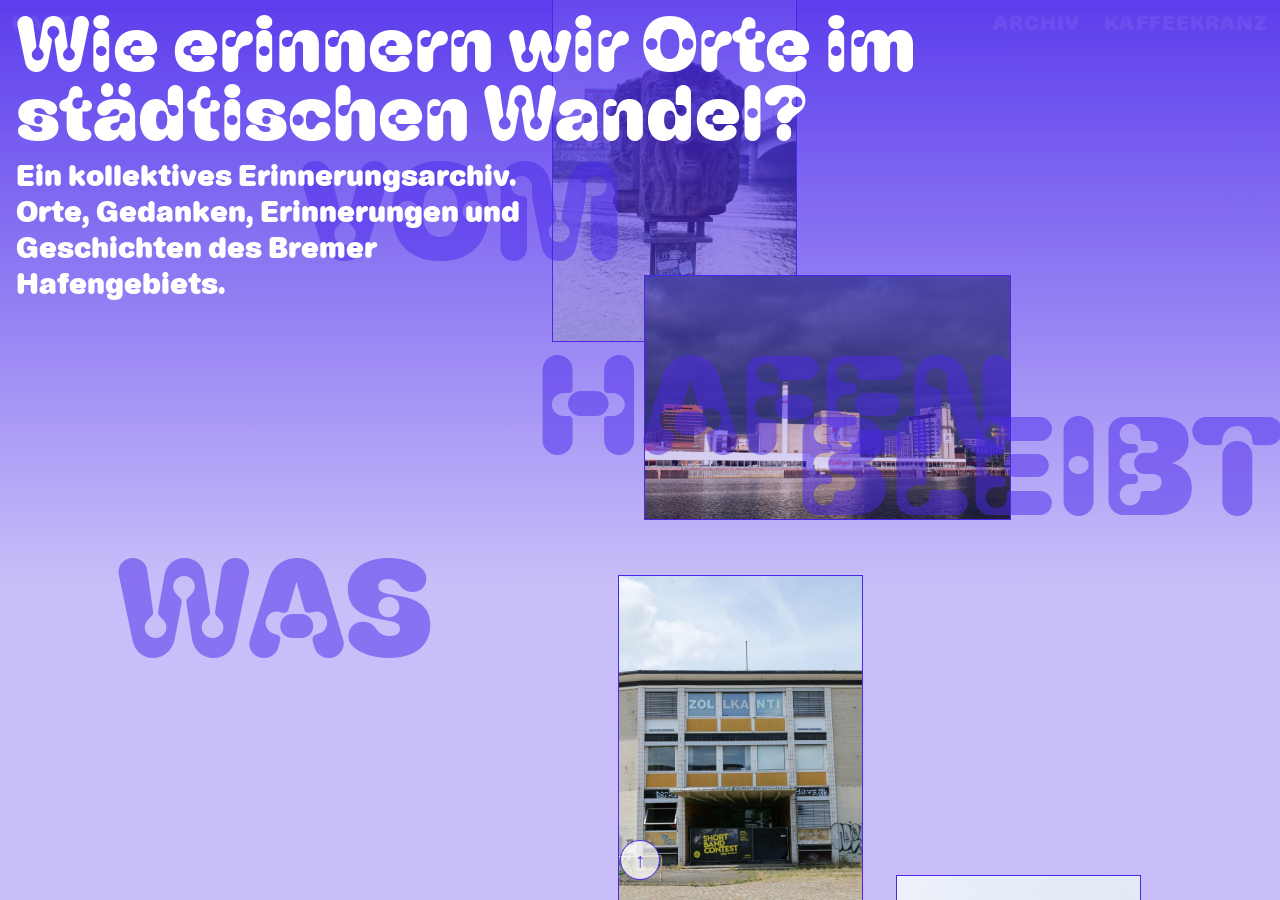
==== commit b978db8a: "Update index.html" ====
--- a/index.html
+++ b/index.html
@@ -7,7 +7,7 @@
   <title>Was vom Hafen bleibt Bremene</title>
 
   <link rel="stylesheet" href="https://unpkg.com/leaflet@1.9.4/dist/leaflet.css"/>
-  <link rel="stylesheet" href="style.css?v=35">
+  <link rel="stylesheet" href="style.css?v=36">
   <style>
     body { background: #4A27EA; } /* blauer Hintergrund damit Header-Verlauf nicht grau wirkt */
     #map {
--- a/style.css
+++ b/style.css
@@ -347,6 +347,10 @@
 .themen-chip:nth-child(4n+2) { animation-delay: -3.7s; }
 .themen-chip:nth-child(4n+3) { animation-delay: -5.1s; }
 /* Leaflet kantig */
+.leaflet-container {
+  background: #4A27EA !important;  /* blauer Hintergrund statt grauem Leaflet-Standard */
+}
+
 .leaflet-popup-content-wrapper,
 .leaflet-popup-tip {
   border-radius: 0 !important;
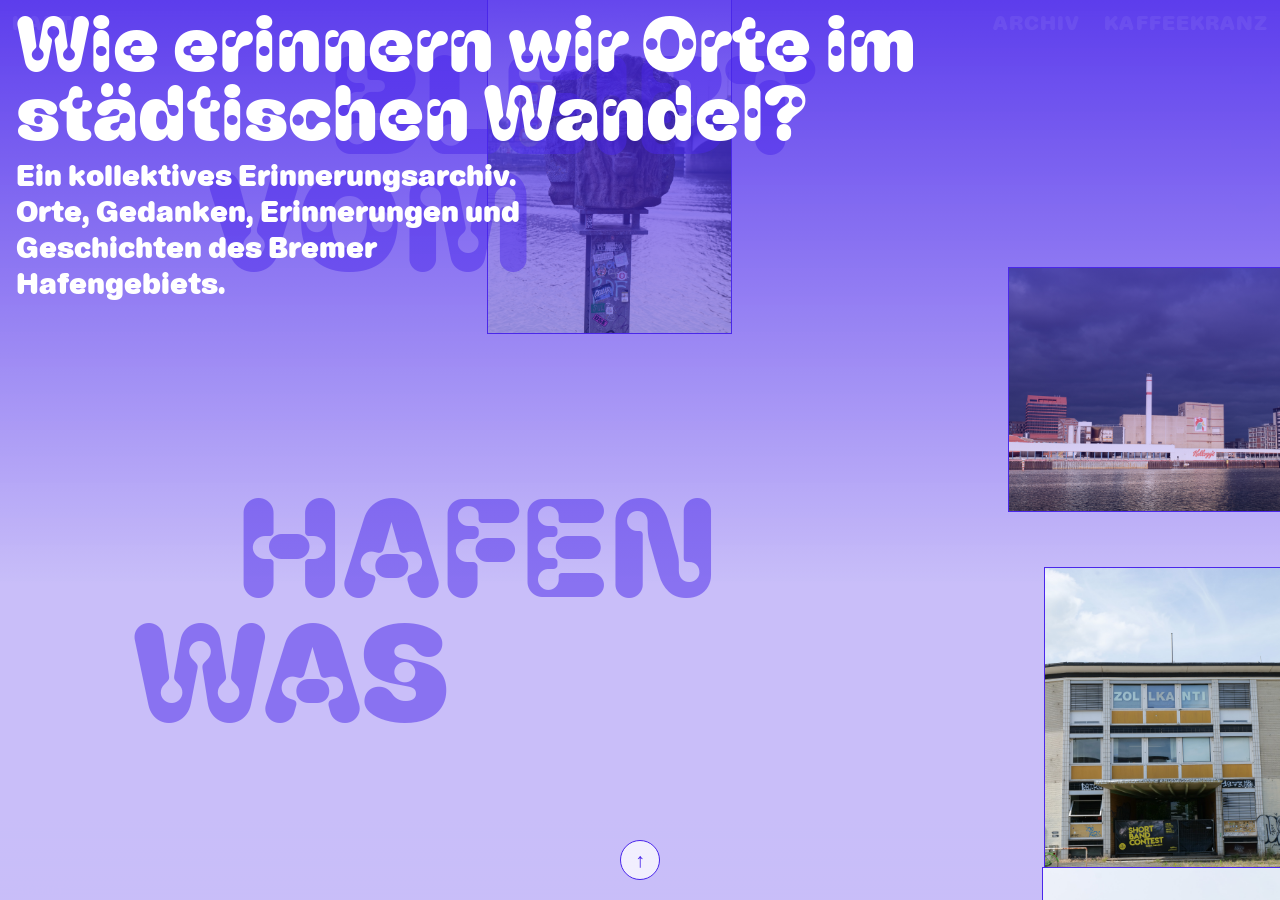
==== commit a031fe75: "Update index.html" ====
--- a/index.html
+++ b/index.html
@@ -7,9 +7,19 @@
   <title>Was vom Hafen bleibt Bremene</title>
 
   <link rel="stylesheet" href="https://unpkg.com/leaflet@1.9.4/dist/leaflet.css"/>
-  <link rel="stylesheet" href="style.css?v=36">
+  <link rel="stylesheet" href="style.css?v=37">
   <style>
-    body { background: #4A27EA; } /* blauer Hintergrund damit Header-Verlauf nicht grau wirkt */
+    body { background: #4A27EA; }
+    #map-verlauf-unten {
+      position: fixed;
+      left: 0;
+      right: 0;
+      bottom: 0;
+      height: 80px;
+      background: linear-gradient(to bottom, rgba(74,39,234,0) 0%, rgba(74,39,234,0.5) 100%);
+      z-index: 999;
+      pointer-events: none;
+    }
     #map {
       position: fixed !important;
       top: 0 !important;
@@ -62,6 +72,7 @@
 </div>
 
 <div id="map"></div>
+<div id="map-verlauf-unten"></div>
 
 <div id="info-panel">
   <div id="info-panel-inner">
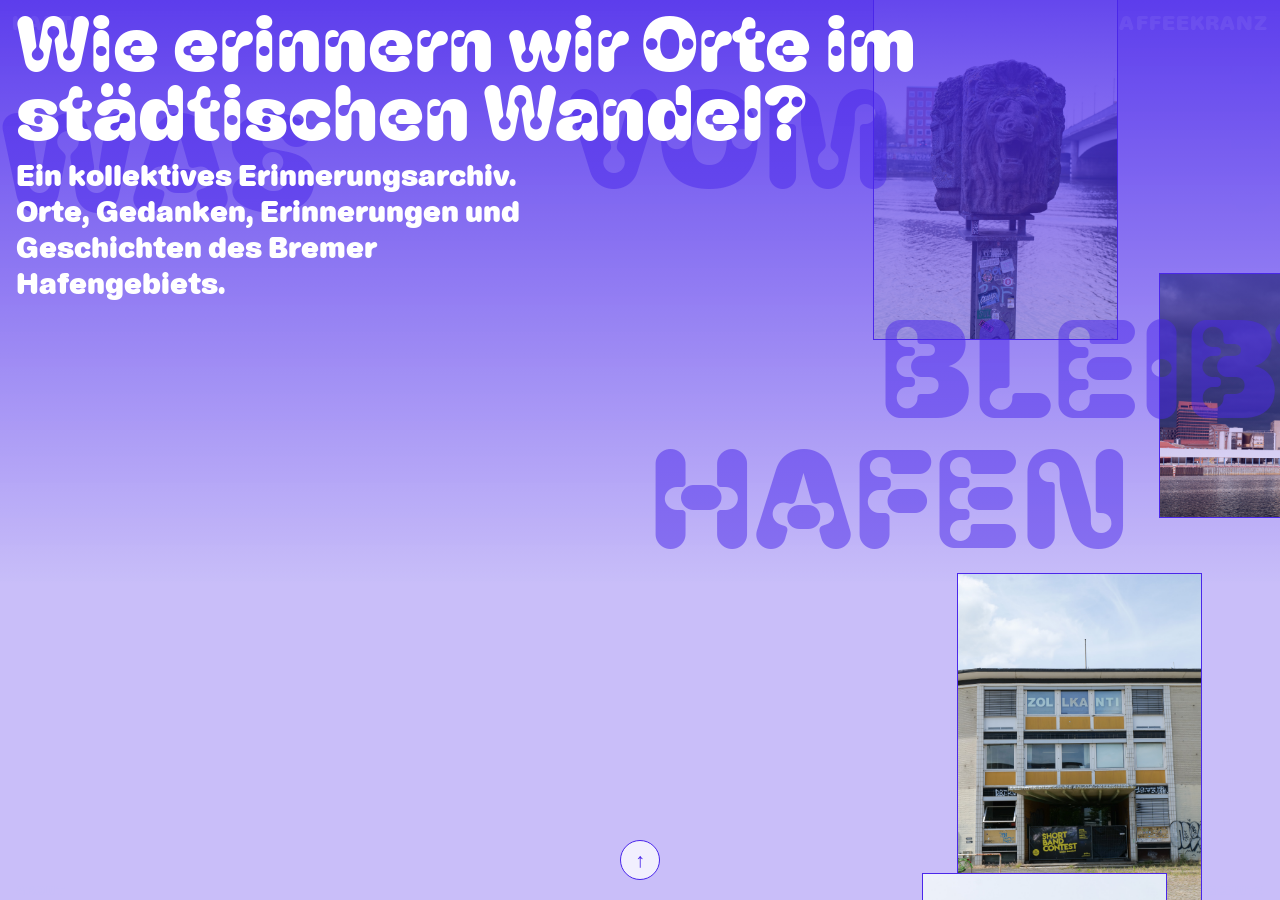
==== commit 410e6c80: "Update index.html" ====
--- a/index.html
+++ b/index.html
@@ -7,26 +7,17 @@
   <title>Was vom Hafen bleibt Bremene</title>
 
   <link rel="stylesheet" href="https://unpkg.com/leaflet@1.9.4/dist/leaflet.css"/>
-  <link rel="stylesheet" href="style.css?v=37">
+  <link rel="stylesheet" href="style.css?v=41">
   <style>
     body { background: #4A27EA; }
-    #map-verlauf-unten {
-      position: fixed;
-      left: 0;
-      right: 0;
-      bottom: 0;
-      height: 80px;
-      background: linear-gradient(to bottom, rgba(74,39,234,0) 0%, rgba(74,39,234,0.5) 100%);
-      z-index: 999;
-      pointer-events: none;
-    }
+
     #map {
       position: fixed !important;
       top: 0 !important;
       left: 0 !important;
       right: 0 !important;
       bottom: 0 !important;
-      height: 100vh !important;
+      height: 100dvh !important;  /* dvh = dynamic viewport, passt sich iOS Safari an */
       z-index: 1;
     }
   </style>
@@ -72,7 +63,6 @@
 </div>
 
 <div id="map"></div>
-<div id="map-verlauf-unten"></div>
 
 <div id="info-panel">
   <div id="info-panel-inner">
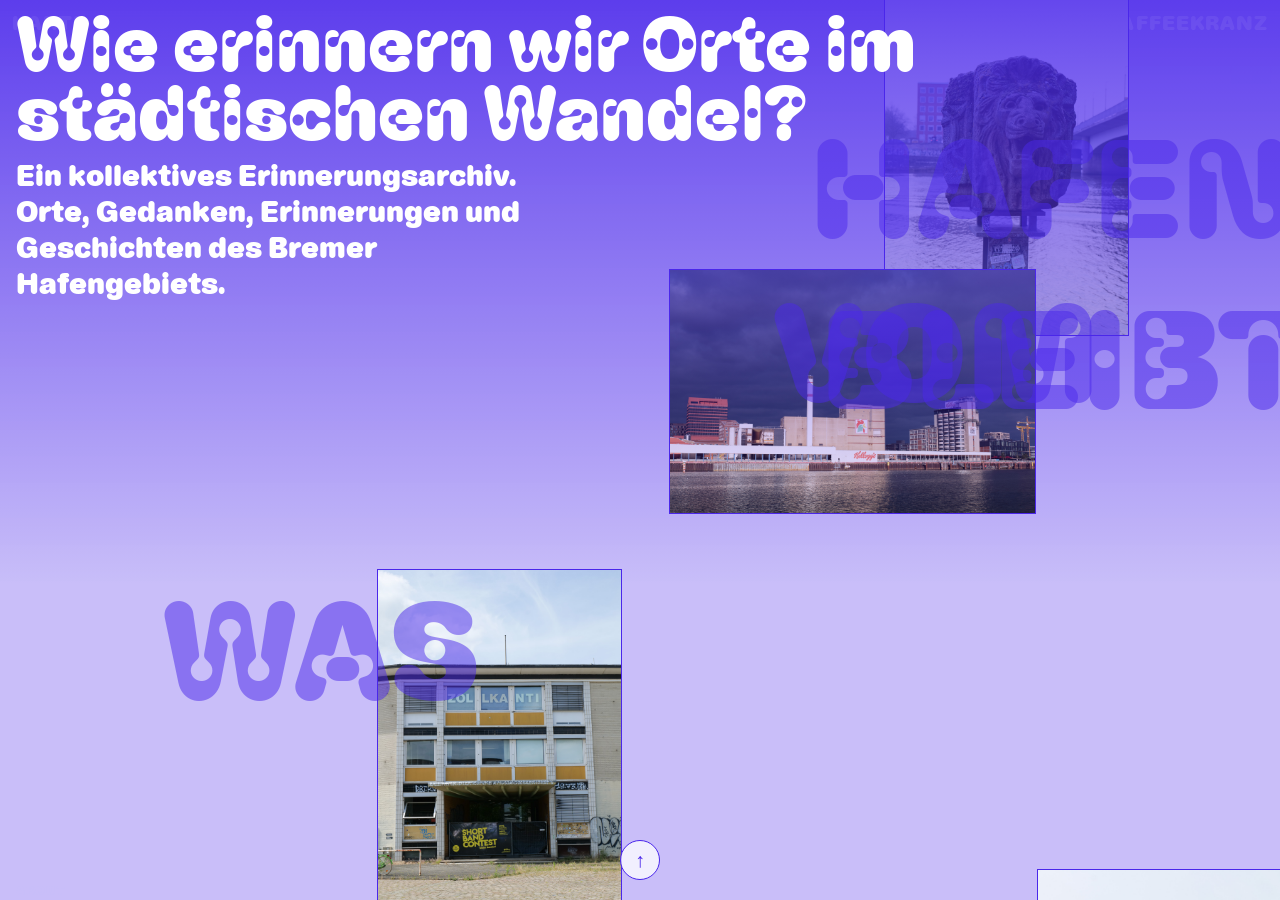
==== commit b0499b62: "Update index.html" ====
--- a/index.html
+++ b/index.html
@@ -418,7 +418,7 @@
 
   for (let i = 0; i < anzahl; i++) {
     const fotoSrc = fotos[i % Math.max(fotos.length, 1)];
-    const startX  = W * 0.38 + Math.random() * (W * 0.55);  // Fotos nach rechts – Text links frei
+    const startX = W * 0.3 + Math.random() * (W * 0.6);  // Fotos nach rechts – Text links frei
     const startY  = (i / anzahl) * STROM_H;   // gleichmäßig verteilt, kein Zufallsversatz
     const speed   = 0.4;   // alle gleich schnell → kein Auseinanderdriften
     const dAmp    = 8 + Math.random() * 14;
--- a/style.css
+++ b/style.css
@@ -133,12 +133,12 @@
 }
 /* MAP */
 #map {
-  position: absolute;
+  position: fixed;
   top: 0;
   left: 0;
   right: 0;
   bottom: 0;
-  height: calc(100vh - 40px - 48px);
+  height: 100dvh;  /* dynamic viewport height für iOS Safari */
   -webkit-user-select: none;
   user-select: none;
 }
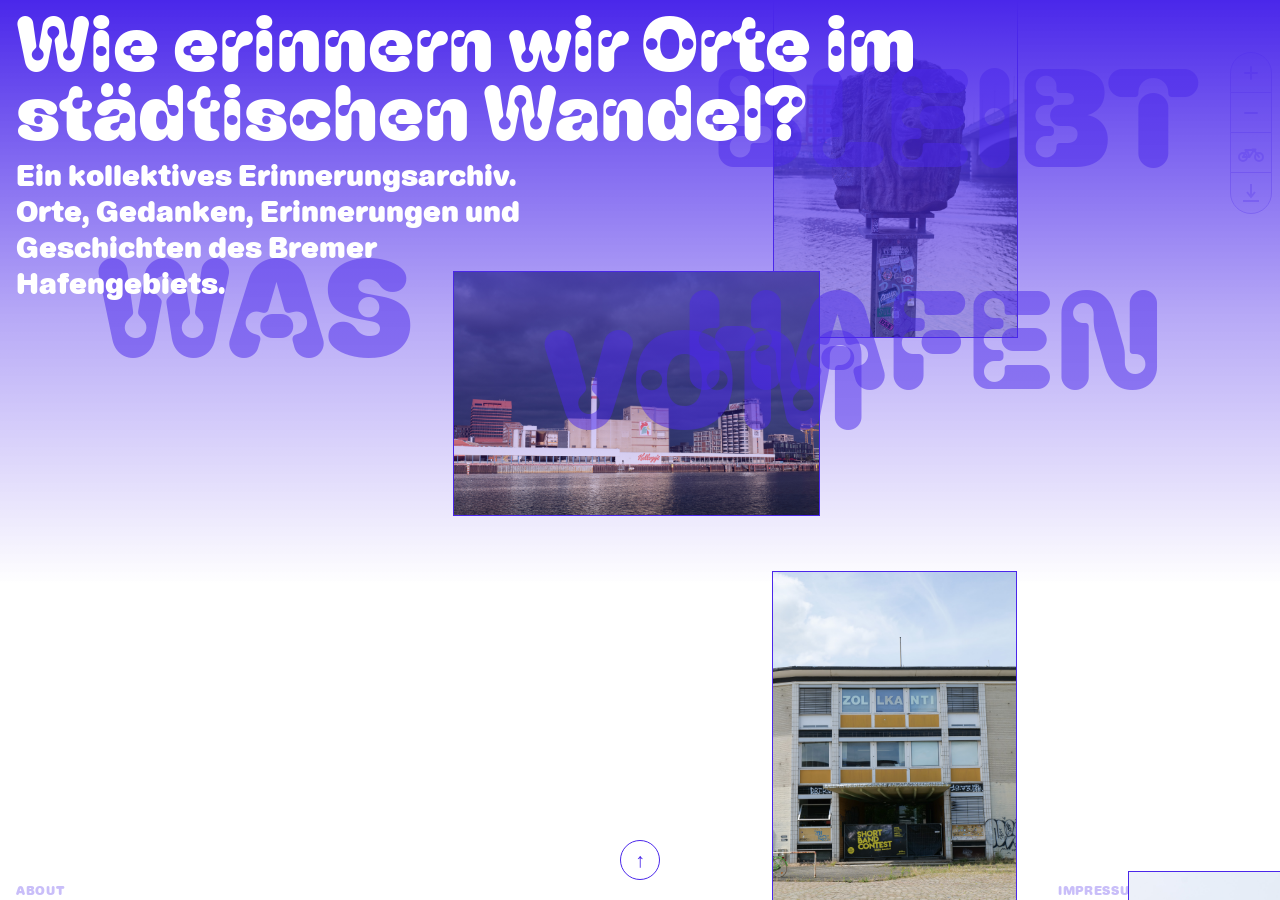
==== commit ffec09bc: "Update index.html" ====
--- a/index.html
+++ b/index.html
@@ -7,17 +7,15 @@
   <title>Was vom Hafen bleibt Bremene</title>
 
   <link rel="stylesheet" href="https://unpkg.com/leaflet@1.9.4/dist/leaflet.css"/>
-  <link rel="stylesheet" href="style.css?v=41">
+  <link rel="stylesheet" href="style.css?v=32">
   <style>
-    body { background: #4A27EA; }
-
     #map {
       position: fixed !important;
       top: 0 !important;
       left: 0 !important;
       right: 0 !important;
       bottom: 0 !important;
-      height: 100dvh !important;  /* dvh = dynamic viewport, passt sich iOS Safari an */
+      height: 100vh !important;
       z-index: 1;
     }
   </style>
@@ -278,6 +276,11 @@
     color: white;
   }
 
+  /* Solange Intro offen: Header transparent – Verlauf übernimmt den blauen Hintergrund nahtlos */
+  body:has(#intro:not(.gone)) header {
+    background: transparent;
+  }
+
   /* ── Intro-Beschreibungstext oben links ── */
   /* Frage: volle Bildschirmbreite */
   /* Gemeinsamer Container: Frage + Beschreibung übereinander,
@@ -313,7 +316,7 @@
     right: 0;
     height: 100%;
     background: linear-gradient(to bottom,
-      rgba(74,39,234,0.85) 0%,
+      rgba(74,39,234,1) 0%,
       rgba(74,39,234,0.4) 35%,
       rgba(255,255,255,0) 65%,
       rgba(255,255,255,0) 100%);
@@ -418,7 +421,7 @@
 
   for (let i = 0; i < anzahl; i++) {
     const fotoSrc = fotos[i % Math.max(fotos.length, 1)];
-    const startX = W * 0.3 + Math.random() * (W * 0.6);  // Fotos nach rechts – Text links frei
+    const startX  = W * 0.15 + Math.random() * (W * 0.75);  // Fotos von 15% bis 90%
     const startY  = (i / anzahl) * STROM_H;   // gleichmäßig verteilt, kein Zufallsversatz
     const speed   = 0.4;   // alle gleich schnell → kein Auseinanderdriften
     const dAmp    = 8 + Math.random() * 14;
@@ -536,7 +539,7 @@
 
     containerData.forEach(c => {
       c.y -= c.speed * (dt / 16);
-      if (c.y + c.ch < -20) { c.y = H + c.ch; c.x = W * 0.38 + Math.random() * (W * 0.55); } // direkt unten wieder einreihen
+      if (c.y + c.ch < -20) { c.y = H + c.ch; c.x = W * 0.15 + Math.random() * (W * 0.75); }
       const wave   = Math.sin(ts * c.dFreq + c.dOff) * c.dAmp;
       const sensor = tiltX * TILT_CONTAINER;
       c.el.style.left = (c.x + wave + sensor) + 'px';
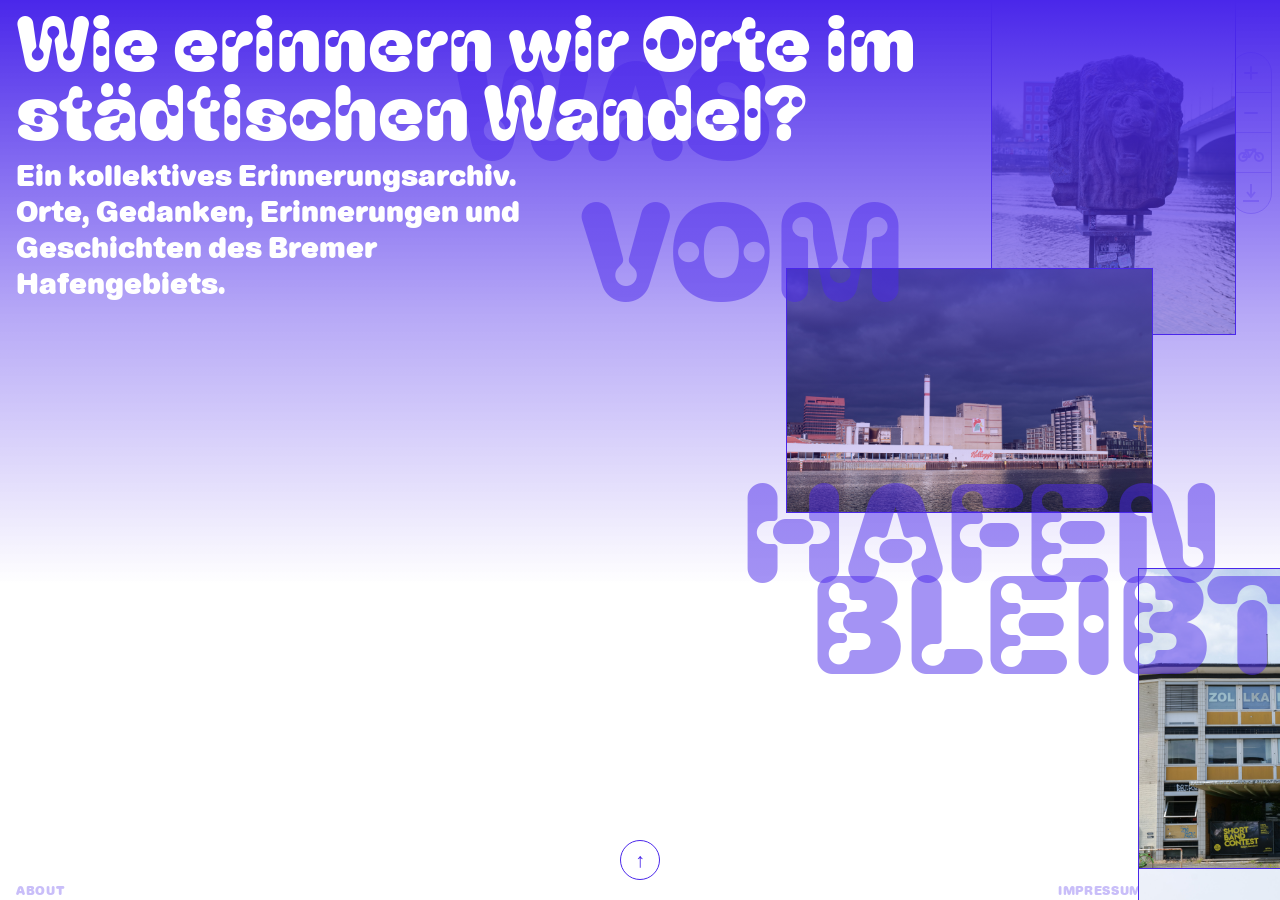
==== commit dfd8940c: "Update index.html" ====
--- a/index.html
+++ b/index.html
@@ -459,6 +459,8 @@
   // ── SENSOR ──
   let tiltZiel = 0;   // roher Zielwert (-1..1) von Maus oder Sensor
   let tiltX    = 0;   // geglätteter Wert, der die Bewegung steuert
+  let tiltYZiel = 0; // Vorwärts/Rückwärts-Neigung
+  let tiltY     = 0; // geglättet
   // Maus-Parallax nur auf echten Zeigegeräten – auf Touch-Geräten erzeugt
   // ein synthetisches mousemove beim Tippen sonst einen falschen Anfangsruck.
   if (!(('ontouchstart' in window) || navigator.maxTouchPoints > 0)) {
@@ -484,7 +486,8 @@
       const g = e.accelerationIncludingGravity;
       if (!g || g.x == null) return;
       motionOk = true;
-      tiltZiel = Math.max(-1, Math.min(1, g.x / 5));    // Bewegung folgt der Kipprichtung
+      tiltZiel  = Math.max(-1, Math.min(1, g.x / 5));    // links/rechts
+      tiltYZiel = Math.max(-1, Math.min(1, (g.y + 9.8) / 5)); // vorwärts kippen → positiv
     });
 
     // Fallback: deviceorientation (gamma). Nur aktiv, solange devicemotion
@@ -534,11 +537,13 @@
     const dt = Math.min(ts - lastTime, 50);
     lastTime = ts;
 
-    // Sensorwert weich nachziehen → flüssige, nicht zappelige Bewegung
+    // Sensorwerte weich nachziehen → flüssige, nicht zappelige Bewegung
     tiltX += (tiltZiel - tiltX) * 0.10;
+    tiltY += (tiltYZiel - tiltY) * 0.08;
 
     containerData.forEach(c => {
-      c.y -= c.speed * (dt / 16);
+      const dynSpeed = c.speed * (1 + Math.max(0, tiltY) * 4); // vorwärts kippen → bis 5× schneller
+      c.y -= dynSpeed * (dt / 16);
       if (c.y + c.ch < -20) { c.y = H + c.ch; c.x = W * 0.15 + Math.random() * (W * 0.75); }
       const wave   = Math.sin(ts * c.dFreq + c.dOff) * c.dAmp;
       const sensor = tiltX * TILT_CONTAINER;
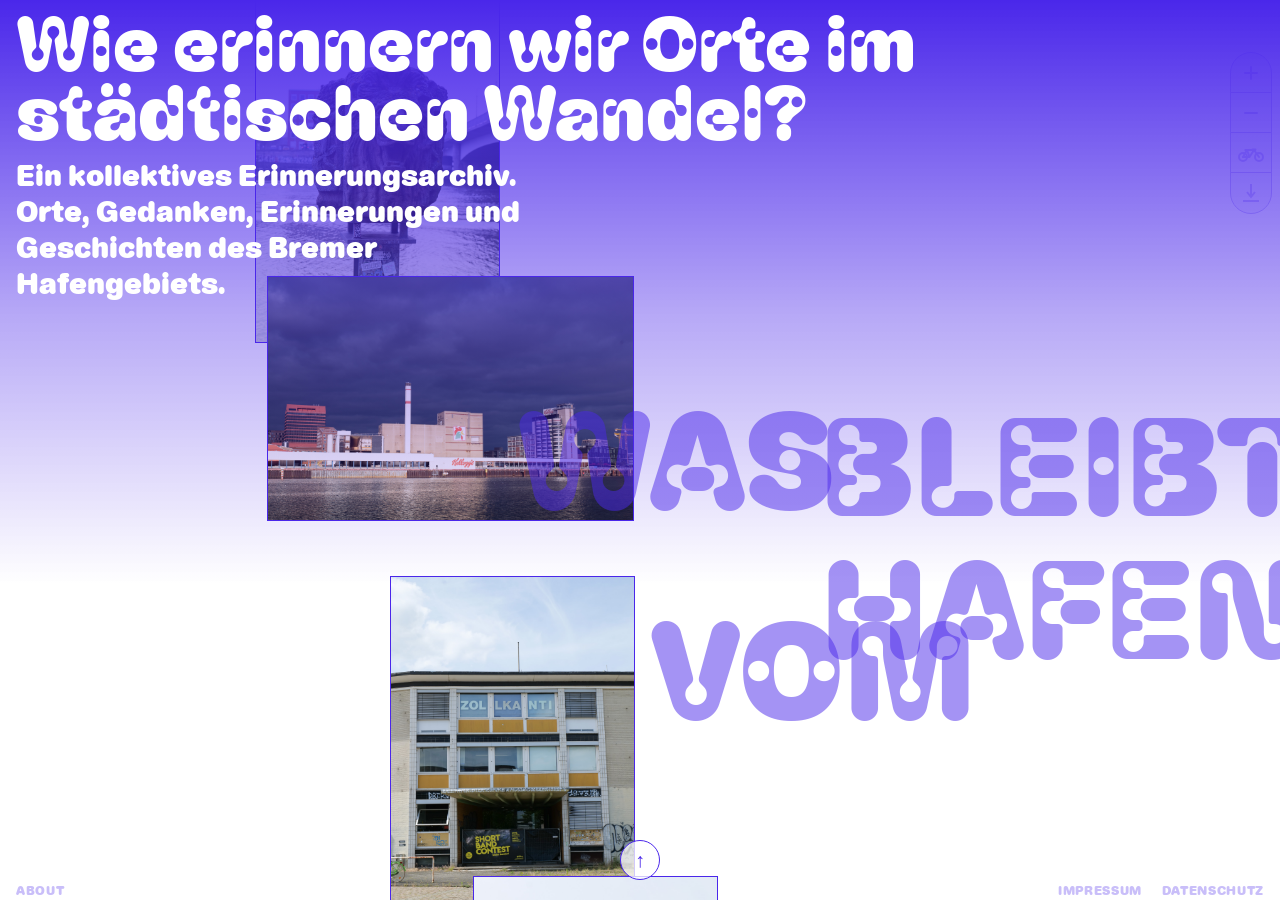
==== commit 63458e19: "Update index.html" ====
--- a/index.html
+++ b/index.html
@@ -542,7 +542,8 @@
     tiltY += (tiltYZiel - tiltY) * 0.08;
 
     containerData.forEach(c => {
-      const dynSpeed = c.speed * (1 + Math.max(0, tiltY) * 4); // vorwärts kippen → bis 5× schneller
+      // tiltY: vorwärts kippen → positiv → schneller; gerade halten → ~0 → sehr langsam; rückwärts → negativ → stopp
+      const dynSpeed = c.speed * Math.max(0, tiltY + 0.2) * 5;
       c.y -= dynSpeed * (dt / 16);
       if (c.y + c.ch < -20) { c.y = H + c.ch; c.x = W * 0.15 + Math.random() * (W * 0.75); }
       const wave   = Math.sin(ts * c.dFreq + c.dOff) * c.dAmp;
